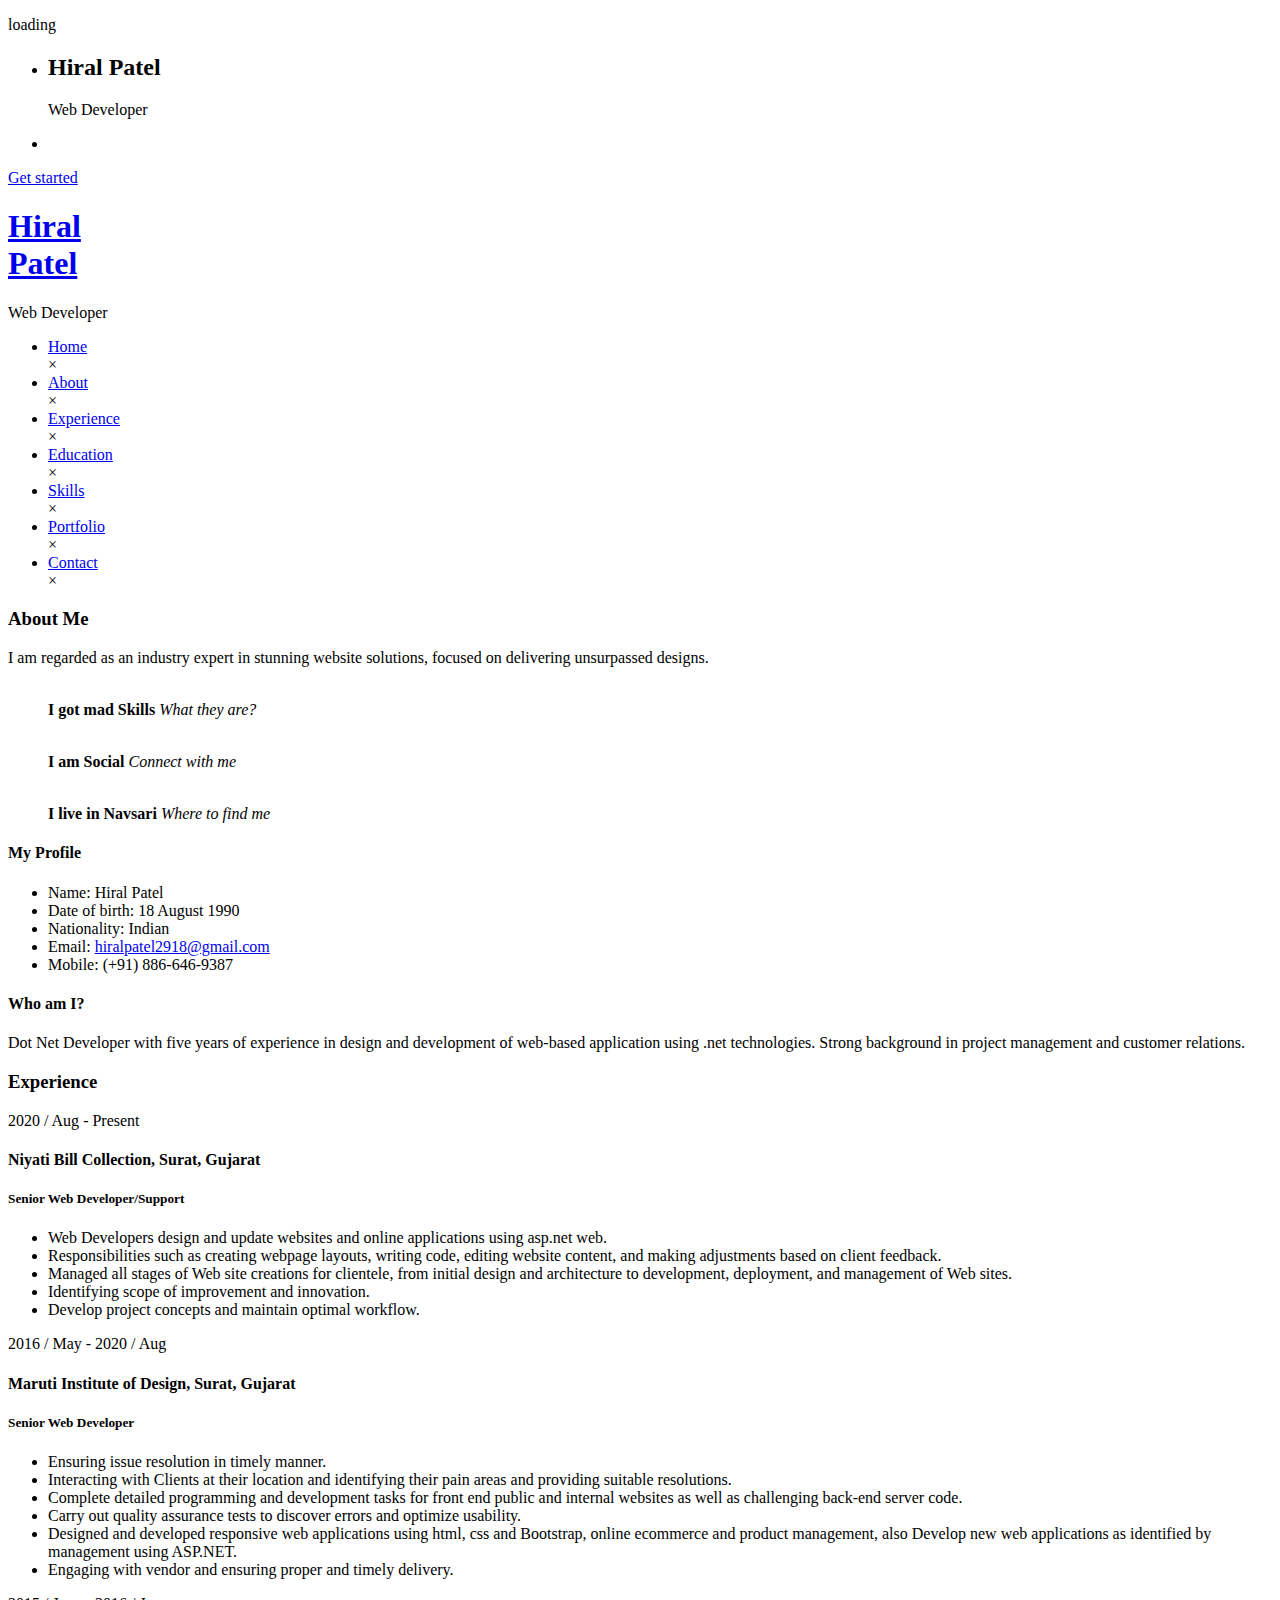
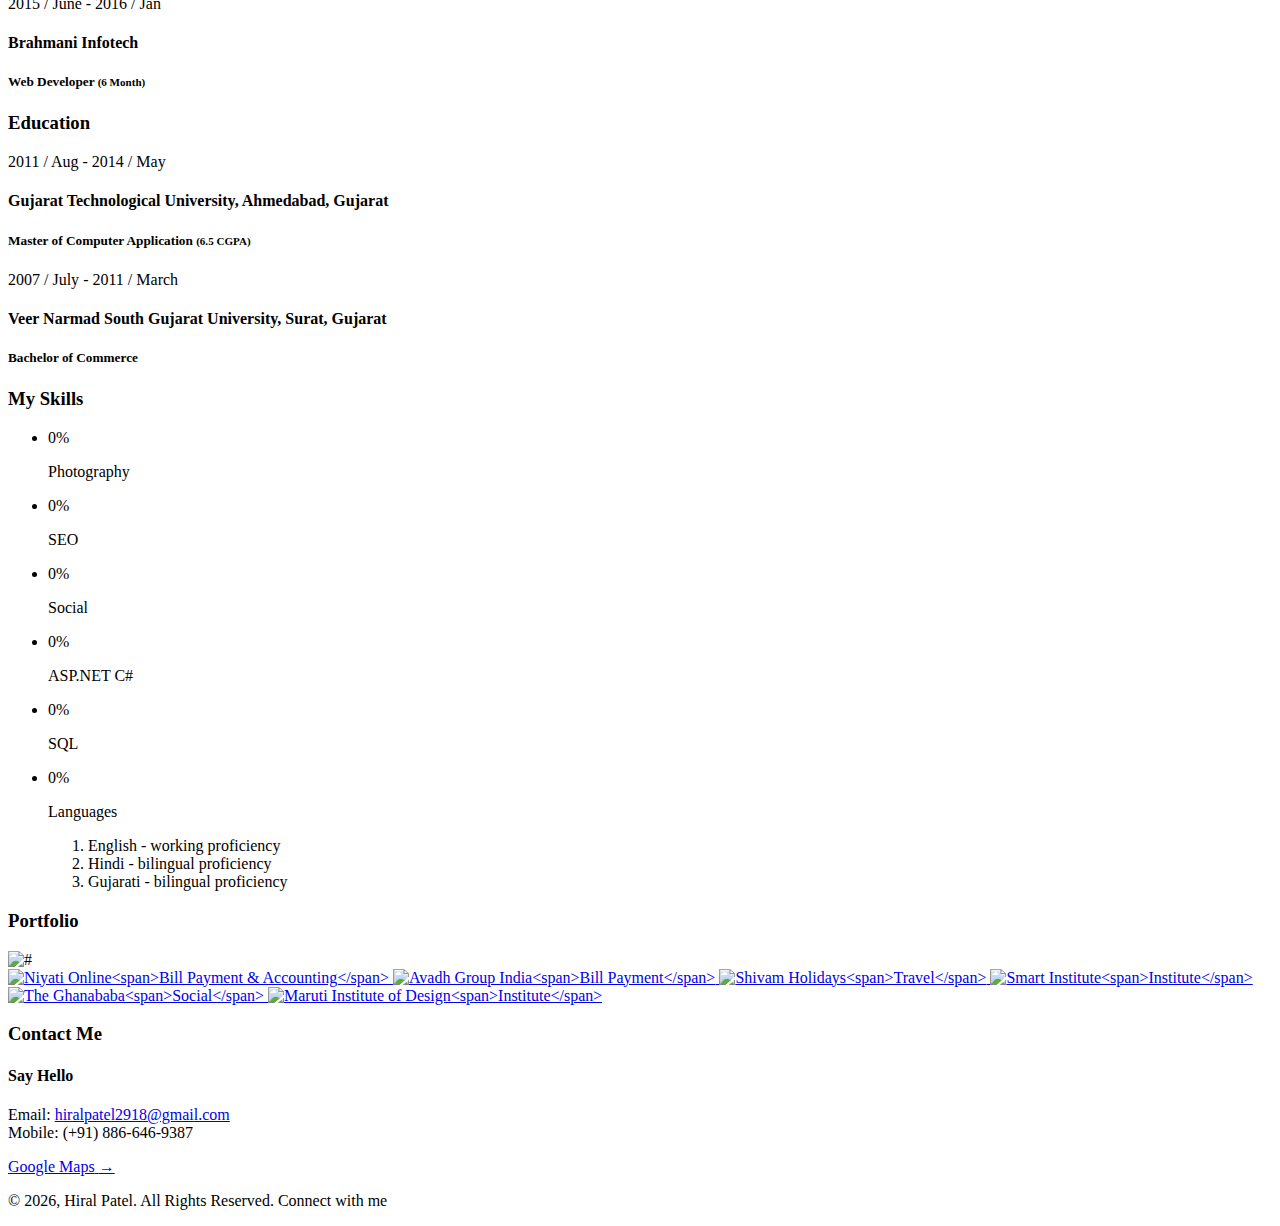
==== index.html @ 9d030b07 "Add files via upload" ====
<!DOCTYPE html>
<html class="no-js" lang="en">
    <head>
        <meta charset="utf-8" />
        <title>
            Hiral Patel - Senior Web Developer
        </title>
        <meta name="viewport" content="width=device-width, initial-scale=1, maximum-scale=1" />
        <meta name="author" content="Hiral Patel" />
        <meta name="Description" content="Dot Net Developer with five years of experience in design and development of web-based application using .net technologies." />
        <link href="css/reset.css" rel="stylesheet" type="text/css" media="screen" />
        <link href="css/contact.css" rel="stylesheet" type="text/css" media="screen" />
        <link href="css/progress.css" rel="stylesheet" type="text/css" media="screen">
        <link href="css/styles.css" rel="stylesheet" type="text/css" media="screen" />
        <link href="css/print.css" rel="stylesheet" type="text/css" media="print" />
        <link href="css/flexslider.css" rel="stylesheet" type="text/css" media="screen">
        <link href="css/animate.css" rel="stylesheet" type="text/css" media="screen">
        <!--[if gt IE 8]><!--><link href="css/retina-responsive.css" rel="stylesheet" type="text/css" media="screen" /><!--<![endif]-->
        <!--[if !IE]> <link href="css/retina-responsive.css" rel="stylesheet" type="text/css" media="screen" /> <![endif]-->
        <link href="http://fonts.googleapis.com/css?family=Open+Sans:400,300,400italic,700,600" rel="stylesheet" type="text/css" />
        <link href="http://fonts.googleapis.com/css?family=Dosis:300,400,500,600,700,800" rel="stylesheet" type="text/css" />
        <link href="http://fonts.googleapis.com/css?family=Lora:400,400italic" rel="stylesheet" type="text/css" />
        <script src="js/modernizr.custom.js" type="text/javascript"></script>
    </head>
    <body>
        <!-- Preloader -->
        <div id="preloader">
            <div id="status">
                <div class="parent">
                    <div class="child">
                        <p class="small">loading</p>
                    </div>
                </div>
            </div>
        </div>
        <!-- end preloader -->
        <section class="intro section" id="section1">
            <div class="overlay">
                <div id="headline_cycler">
                    <div class="headline_cycler_centralizer">
                        <ul class="flexslider">
                            <li class="slide first">
                                <h2 class="atxt_hl">
                                    Hiral Patel
                                </h2>
                                <p class="atxt_sl">
                                    Web Developer
                                </p>
                            </li>
                            <li class="slide">
                            </li>
                        </ul>
                    </div>
                </div>
            </div>
            <a href="#section2" data-title="" id="arrow-down" class="aligncenter">
                Get started
            </a> 
        </section>
        
        <!-- start header -->
        <header class="clearfix">
            <h1 id="logo">
                <a href="index.html">
                    Hiral
                    <br />
                    Patel
                </a>
            </h1>
            <div class="tagline">
                <span>
                    Web Developer
                </span>
            </div>
            <div id="nav-button">
                <span class="nav-bar"></span>
                <span class="nav-bar"></span>
                <span class="nav-bar"></span>
            </div>
        
            <nav>
                <ul id="nav">
                    <li class="active">
                        <a href="#section1">
                            Home
                        </a>
                        <div class="menu-line">&times;</div>
                    </li>
                    <li>
                        <a href="#section2">About</a>
                        <div class="menu-line">&times;</div>
                    </li>
                    <li>
                        <a href="#section3">Experience</a>
                        <div class="menu-line">&times;</div>
                    </li>
                    <!--<li>
                        <a href="#section4">References</a>
                        <div class="menu-line">&times;</div>
                    </li>-->
                    <li>
                        <a href="#section5">Education</a>
                        <div class="menu-line">&times;</div>
                    </li>
                    <li>
                        <a href="#section6">Skills</a>
                        <div class="menu-line">&times;</div>
                    </li>
                    <li>
                        <a href="#section7">Portfolio</a>
                        <div class="menu-line">&times;</div>
                    </li>
                    <li>
                        <a href="#section8">Contact</a>
                        <div class="menu-line">&times;</div>
                    </li>
                    <!--<li class="external">
                        <a href="blog.html">Blog</a>
                        <div class="menu-line">&times;</div>
                    </li>-->
                </ul>
            </nav>
        </header>
        <!-- end header -->
        <section class="section" id="section2">
            <div id="ancor2"></div>
            <div class="container clearfix">
                <div class="col1-1 centered">
                    <h3>About Me</h3>
                    <!--<div class="divider">&times;</div>-->
                </div>
                <div class="col1-1">
                    <p class="sub-heading">
                        I am regarded as an industry expert in stunning website solutions, focused on delivering unsurpassed designs.
                    </p>
                </div>
            </div>
            <div class="full_width_gallery desktop_items_3 tablet_items_3 mobile_items_1 clearfix">
                <figure class="gallery_item">
                    <a href="#section6" title="" class="whole-tile">
                    </a>
                    <img alt="" src="images/about01.jpg" />
                    <figcaption class="gallery_item_text show no-hover">
                        <div class="v_centralizer">
                            <strong>I got mad Skills</strong> 
                            <i>What they are?</i>
                        </div>
                    </figcaption>
                </figure>
                <figure class="gallery_item">
                    <img alt="" src="images/about02.jpg" />
                    <figcaption class="gallery_item_text show">
                        <div class="v_centralizer up">
                            <strong>I am Social</strong>
                            <i>Connect with me</i>
                        </div>
                        <div class="social_links">
                            <a href="https://twitter.com/ihiral18" target="_blank" class="social_icon twitter"></a> 
                            <a href="#" target="_blank" class="social_icon git"></a>
                            <a href="https://www.instagram.com/imhiral18/" target="_blank" class="social_icon instagram"></a>
                        </div>
                    </figcaption>
                </figure>
                <figure class="gallery_item">
                    <a href="#section8" title="" class="whole-tile"></a>
                    <img alt="" src="images/about03.jpg" />
                    <figcaption class="gallery_item_text show no-hover">
                        <div class="v_centralizer">
                            <strong>I live in Navsari</strong>
                            <i>Where to find me</i>
                        </div>
                    </figcaption>
                </figure>
            </div>
            <div class="container clearfix">
                <div class="big-break"></div>
                <div class="col1-3">
                    <h4>My Profile</h4>
                    <ul class="unordered-list">
                        <li>
                            Name: Hiral Patel
                        </li>
                        <li>
                            Date of birth: 18 August 1990
                        </li>
                        <li>
                            Nationality: Indian
                        </li>
                        <!--<li>
                            Address: Onjal Char Falia,<br />
                            Navsari - 396412, Gujarat, India
                        </li>-->
                        <li>
                            Email: 
                            <a href="mailto:hiralpatel2918@gmail.com" title="Hiral Patel" target="_blank">
                                hiralpatel2918@gmail.com
                            </a> 
                        </li>
                        <li> 
                            Mobile: (+91) 886-646-9387
                        </li>
                    </ul>
                </div>
                <div class="col2-3">
                    <h4>Who am I?</h4>
                    <!--<p>
                            Hi, I am a Web Developer.
                        </p>-->
                    <p>
                        Dot Net Developer with five years of experience in design and development of web-based application using .net technologies. Strong background in project management and customer relations.
                    </p>
                </div>
            </div>
        </section>
        <section class="section no-border" id="section3">
            <div id="ancor3"></div>
            <div class="container clearfix">
                <div class="col1-1 centered">
                    <h3>Experience</h3>
                    <!--<div class="divider">&times;</div>-->
                </div>
                <!--<div class="col1-1">
                    <p class="sub-heading">
                        Seasoned and creative marketing and event manager, experienced contributing as part of a marketing and sales team.
                    </p>
                </div>-->
                <div class="col1-1">
                    <div class="accordion">
                        <div class="tab clearfix closed">
                            <div class="tab-arrow"></div>
                            <div class="time-range">
                                2020 
                                <span>/ Aug</span>
                                - Present
                            </div>
                            <div class="employer">
                                <h4>Niyati Bill Collection, Surat, Gujarat</h4>
                                <h5>Senior Web Developer/Support</h5>
                                <div class="hidden-content">
                                    <ul class="unordered-list">
                                        <li>
                                            Web Developers design and update websites and online applications using asp.net web.
                                        </li>
                                        <li>
                                            Responsibilities such as creating webpage layouts, writing code, editing website content, and making adjustments based on client feedback.
                                        </li>
                                        <li>
                                            Managed all stages of Web site creations for clientele, from initial design and architecture to development, deployment, and management of Web sites.
                                        </li>
                                        <li>
                                            Identifying scope of improvement and innovation.
                                        </li>
                                        <li>
                                            Develop project concepts and maintain optimal workflow.
                                        </li>
                                    </ul>
                                </div>
                            </div>
                        </div>
                        <div class="tab clearfix closed">
                            <div class="tab-arrow"></div>
                            <div class="time-range">
                                2016
                                <span>/ May</span>
                                - 2020
                                <span>/ Aug</span>
                            </div>
                            <div class="employer">
                                <h4>
                                    Maruti Institute of Design, Surat, Gujarat
                                </h4>
                                <h5>Senior Web Developer</h5>
                                <div class="hidden-content">
                                    <ul class="unordered-list">
                                        <li>
                                            Ensuring issue resolution in timely manner.
                                        </li>
                                        <li>
                                            Interacting with Clients at their location and identifying their pain areas and providing suitable resolutions.
                                        </li>
                                        <li>
                                            Complete detailed programming and development tasks for front end public and internal websites as well as challenging back-end server code.
                                        </li>
                                        <li>
                                            Carry out quality assurance tests to discover errors and optimize usability.
                                        </li>
                                        <li>
                                            Designed and developed responsive web applications using html, css and Bootstrap, online ecommerce and product management, also Develop new web applications as identified by management using ASP.NET.
                                        </li>
                                        <li>
                                            Engaging with vendor and ensuring proper and timely delivery.
                                        </li>
                                    </ul>
                                </div>
                            </div>
                        </div>
                        <div class="tab clearfix closed">
                            <div class="tab-arrow"></div>
                            <div class="time-range">
                                2015 
                                <span>/ June</span> 
                                - 2016 
                                <span>/ Jan</span>
                            </div>
                            <div class="employer">
                                <h4>
                                    Brahmani Infotech
                                </h4>
                                <h5>
                                    Web Developer 
                                    <small>(6 Month)</small>
                                </h5>
                            </div>
                        </div>
                    </div>
                </div>
            </div>
        </section>
        
        <section class="section" id="section5">
            <div id="ancor5"></div>
            <div class="container clearfix">
                <div class="col1-1 centered">
                    <h3>Education</h3>
                    <!--<div class="divider">&times;</div>-->
                </div>
                <!--<div class="col1-1">
                    <p class="sub-heading">My educational background from high school till university.</p>
                </div>-->
                <div class="col1-1">
                    <div class="accordion">
                        <div class="tab clearfix closed">
                            <div class="tab-arrow"></div>
                            <div class="time-range">
                                2011 
                                <span>/ Aug</span> 
                                - 2014 
                                <span>/ May</span>
                            </div>
                            <div class="employer">
                                <h4>
                                    Gujarat Technological University, Ahmedabad, Gujarat
                                </h4>
                                <div class="hidden-content">
                                    <div class="tiny-break"></div>
                                    <h5>
                                        Master of Computer Application
                                        <small>(6.5 CGPA)</small>
                                    </h5>
                                </div>
                            </div>
                        </div>
                        <div class="tab clearfix closed">
                            <div class="tab-arrow"></div>
                            <div class="time-range">
                                2007 
                                <span>/ July</span> 
                                - 2011 
                                <span>/ March</span>
                            </div>
                            <div class="employer">
                                <h4>
                                    Veer Narmad South Gujarat University, Surat, Gujarat
                                </h4>
                                <div class="hidden-content">
                                    <div class="tiny-break"></div>
                                    <h5>
                                        Bachelor of Commerce
                                    </h5>
                                </div>
                            </div>
                        </div>
                    </div>
                </div>
                <div class="ancor-skills"></div>
            </div>
        </section>
        <div class="demo" id="container"> </div>
        <section class="section" id="section6">
            <div id="ancor6"></div>
            <div class="container clearfix">
                <div class="col1-1 centered">
                    <h3>My Skills</h3>
                    <!--<div class="divider">&times;</div>-->
                </div>
                <div class="col1-1">
                    <!--<p class="sub-heading">
                        I am absolutely passionate about simple yet sophisticated user experience that I, and my clients, are very proud of.
                    </p>-->
                    <ul class="service_box">
                        <li class="service_item">
                            <div class="pie_progress" role="progressbar" data-goal="55">
                                <div class="pie_progress__number">0%</div>
                            </div>
                            <div class="icon_box camera"></div>
                            <p class="service_name">
                                Photography
                            </p>
                        </li>
                        <li class="service_item">
                            <div class="pie_progress" role="progressbar" data-goal="32">
                                <div class="pie_progress__number">0%</div>
                            </div>
                            <div class="icon_box search"></div>
                            <p class="service_name">
                                SEO
                            </p>
                        </li>
                        <li class="service_item">
                            <div class="pie_progress" role="progressbar" data-goal="67">
                                <div class="pie_progress__number">0%</div>
                            </div>
                            <div class="icon_box network"></div>
                            <p class="service_name">
                                Social
                            </p>
                        </li>
                        <li class="service_item">
                            <div class="pie_progress" role="progressbar" data-goal="80">
                                <div class="pie_progress__number">0%</div>
                            </div>
                            <div class="icon_box illustration"></div>
                            <p class="service_name">
                                ASP.NET C#
                            </p>
                        </li>
                        <li class="service_item">
                            <div class="pie_progress" role="progressbar" data-goal="76">
                                <div class="pie_progress__number">0%</div>
                            </div>
                            <div class="icon_box vector"></div>
                            <p class="service_name">
                                SQL
                            </p>
                        </li>
                        <li class="service_item">
                            <div class="pie_progress" role="progressbar" data-goal="88">
                                <div class="pie_progress__number">0%</div>
                            </div>
                            <div class="icon_box quote"></div>
                            <p class="service_name">
                                Languages
                            </p>
                            <ol class="service_details">
                                <li>
                                    English - working proficiency
                                </li>
                                <li>
                                    Hindi - bilingual proficiency
                                </li>
                                <li>
                                    Gujarati - bilingual proficiency
                                </li>
                            </ol>
                        </li>
                    </ul>
                </div>
            </div>
        </section>
        <section class="section" id="section7">
            <div id="ancor7"></div>
            <div class="container clearfix">
                <div class="col1-1 centered">
                    <h3>Portfolio</h3>
                    <!--<div class="divider">&times;</div>-->
                    <div id="ajax-anchor"></div>
                </div>
            </div>
            <div class="ajax-content" id="ajax-content"></div>
                <div id="loading">
                    <img src="images/ajax-loader2.gif" alt="#" />
                </div>
                <div class="full_width_gallery desktop_items_4 tablet_items_2 mobile_items_1 clearfix">
                    <a class="gallery_item simple-ajax-popup" href="ajax/project1.html" data-title="Project Title Here">
                        <img alt="Niyati Online<span>Bill Payment & Accounting</span>" src="images/Blog/image40.jpg" />
                    </a>
                    <a class="gallery_item simple-ajax-popup" href="#" data-title="Project Title Here">
                        <img alt="Avadh Group India<span>Bill Payment</span>" src="images/Blog/image40.jpg" />
                    </a>
                    <a class="gallery_item simple-ajax-popup" href="#" data-title="Project Title Here">
                        <img alt="Shivam Holidays<span>Travel</span>" src="images/Blog/image40.jpg" />
                    </a>
                    <a class="gallery_item simple-ajax-popup" href="#" data-title="Project Title Here">
                        <img alt="Smart Institute<span>Institute</span>" src="images/Blog/image40.jpg" />
                    </a>
                    <a class="gallery_item simple-ajax-popup" href="#" data-title="Project Title Here">
                        <img alt="The Ghanababa<span>Social</span>" src="images/Blog/image40.jpg" />
                    </a>
                    <a class="gallery_item simple-ajax-popup" href="#" data-title="Project Title Here">
                        <img alt="Maruti Institute of Design<span>Institute</span>" src="images/Blog/image40.jpg" />
                    </a>
                </div>
                <!--<div class="centralizer">
                    <a href="#section8" class="button" id="inquire">
                        Request a Quote
                    </a>
                </div>-->
            </section>
        <section class="section" id="section8">
            <div id="ancor8"></div>
            <div class="container clearfix">
                <div class="col1-1 centered">
                    <h3>Contact Me</h3>
                    <!--<div class="divider">&times;</div>-->
                </div>
                <!--<div class="col1-1">
                    <p class="sub-heading extra_spacing">
                        Get in touch via contact form or email us directly. We will get back to you as soon as possible.
                    </p>
                </div>
                <div class="col2-3 col1-3m">
                    <div id="contact">
                        <div name="contactform" id="contactform" autocomplete="off">
                            <fieldset>
                                <label for="name" accesskey="U"><span class="required">Your Name</span></label>
                                <input name="name" type="text" id="name" size="30" title="Your Name" />
                                <label for="email" accesskey="E"><span class="required">Email</span></label>
                                <input name="email" type="text" id="email" size="30" title="Email" />
                                <label for="comments" accesskey="C"><span class="required">Tell us what you think!</span></label>
                                <textarea name="comments" cols="40" rows="3" id="comments" title="Tell us what you think!"></textarea>
                                <input type="submit" class="submit" id="submit" value="Submit" />
                                <span id="message"></span>
                            </fieldset>
                        </div>
                    </div>
                </div>-->
                
                <div class="col1-1">
                    <div class="info_panel">
                        <h4>Say Hello</h4>
                        <p>
                            Email: 
                            <a class="email_link" title="Email" href="mailto:hiralpatel2918@gmail.com" target="_blank">
                                hiralpatel2918@gmail.com
                            </a>
                            <br>
                            Mobile: (+91) 886-646-9387
                        </p>
                        <a data-title="Google Maps" href="https://goo.gl/maps/GR91khvrhBEc9etq5" target="_blank">
                            <div class="map"><span>Google Maps</span> <span class="arrow">→</span></div>
                        </a> 
                    </div>
                </div>
            </div>
        </section>
        <footer>
            <div class="container clearfix">
                <p>
                    <span class="alignleft small">
                        © <span id="copyright">
                            <script>document.getElementById('copyright').appendChild(document.createTextNode(new Date().getFullYear()))</script>,
                        </span>
                        Hiral Patel. All Rights Reserved.
                    </span>
                    <span class="alignright small">
                        Connect with me&nbsp;&nbsp;&nbsp; 
                        <a href="#" target="_blank" class="social_icon facebook"></a> 
                        <a href="#" target="_blank" class="social_icon dribbble"></a> 
                        <a href="#" target="_blank" class="social_icon xing"></a> 
                        <a href="#" target="_blank" class="social_icon googleplus"></a> 
                    </span>
                </p>
            </div>
        </footer>

        <script src="js/jquery-1.11.2.min.js" type="text/javascript"></script>
        <script src="js/jquery-easing-1.3.js" type="text/javascript"></script>
        <script src="js/retina.min.js" type="text/javascript"></script>
        <script src="js/jquery.touchSwipe.min.js" type="text/javascript"></script>
        <script src="js/jquery.nav.js" type="text/javascript"></script>
        <script src="js/input.fields.js" type="text/javascript"></script>
        <script src="js/jquery.form.js" type="text/javascript"></script>
        <script src="js/preloader.js" type="text/javascript"></script>
        <script src="js/responsive-nav.js" type="text/javascript"></script>
        <script src="js/SmoothScroll.js" type="text/javascript"></script>
        <script src="js/jquery.flexslider-min.js" type="text/javascript"></script>
        <script src="js/jquery.sticky.js" type="text/javascript"></script>
        <script src="js/jquery-asPieProgress.min.js" type="text/javascript"></script>
        <script src="js/jquery.lettering.js" type="text/javascript"></script>
        <script src="js/jquery.textillate.js" type="text/javascript"></script>
        <script src="js/general-lettering.js" type="text/javascript"></script>
        <script src="js/jquery.sliphover.min.js"></script>
        <script src="js/custom.js"></script>
    </body>
</html>
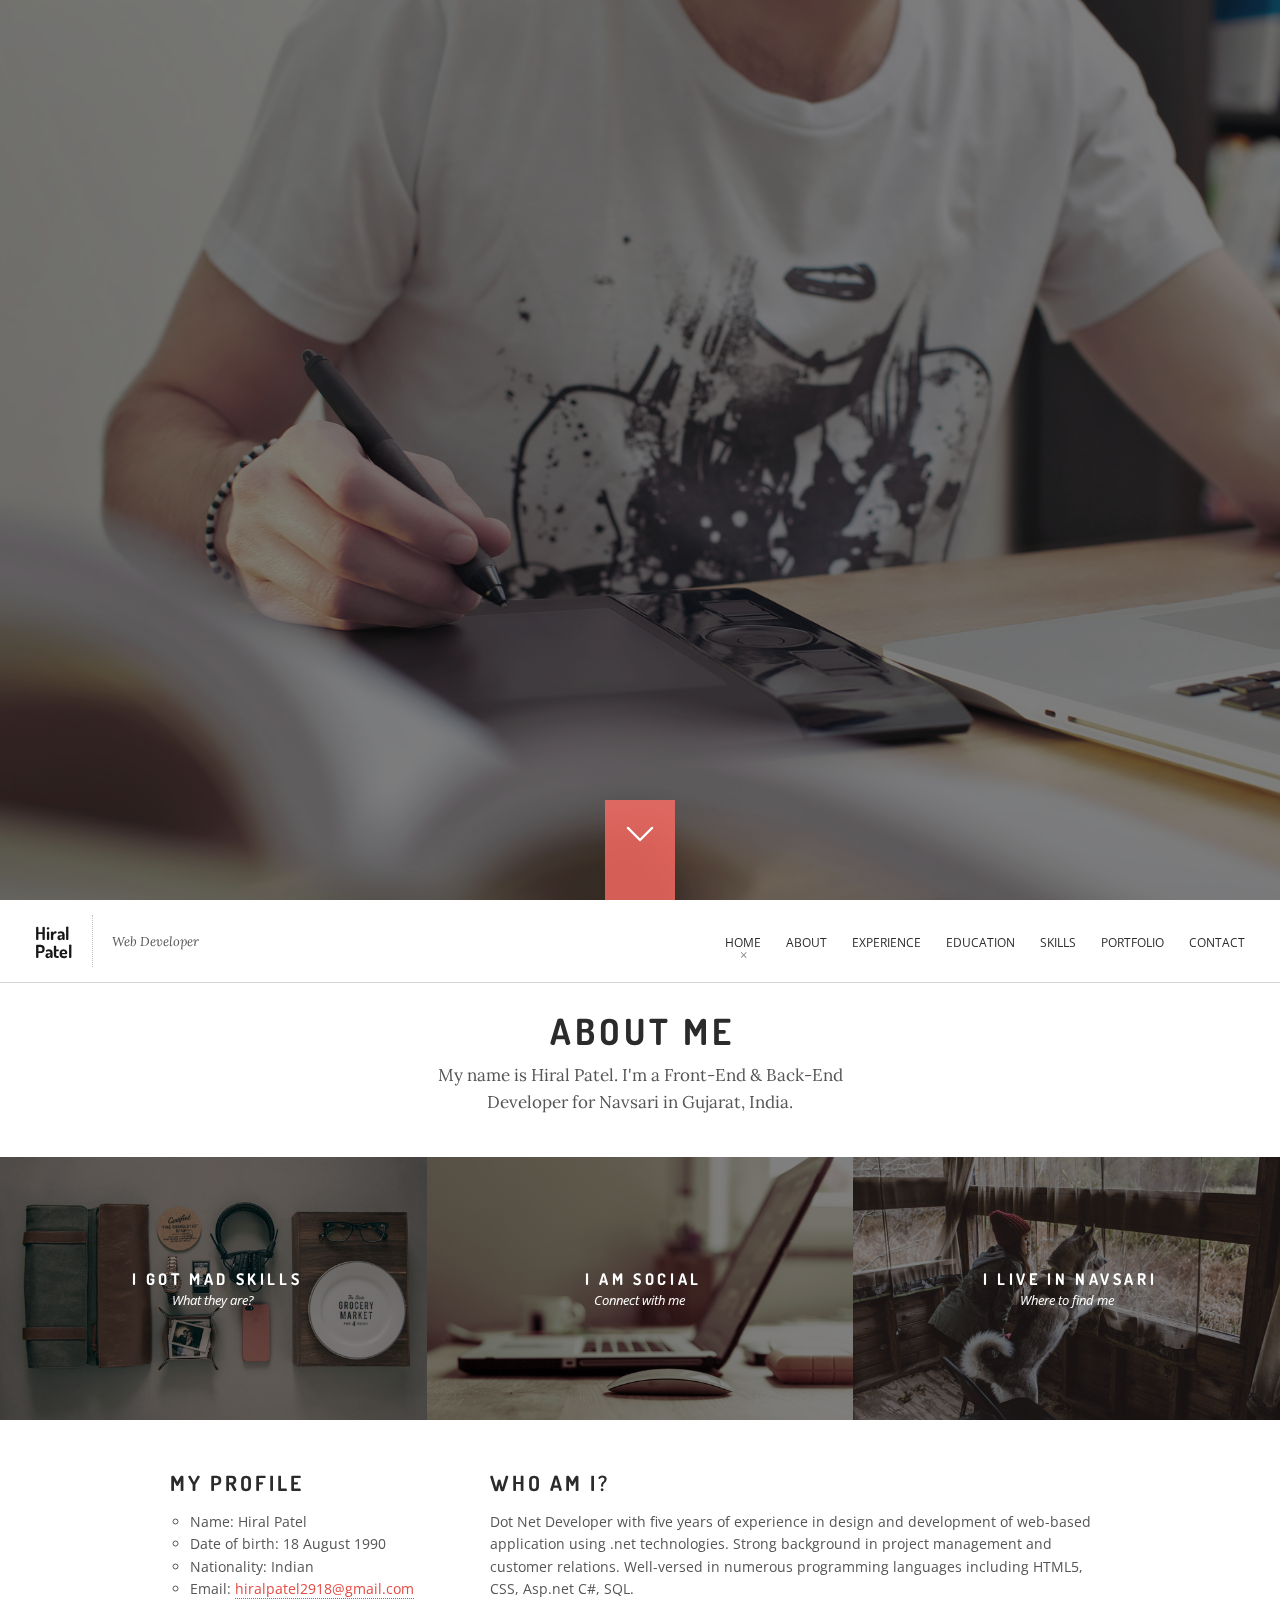
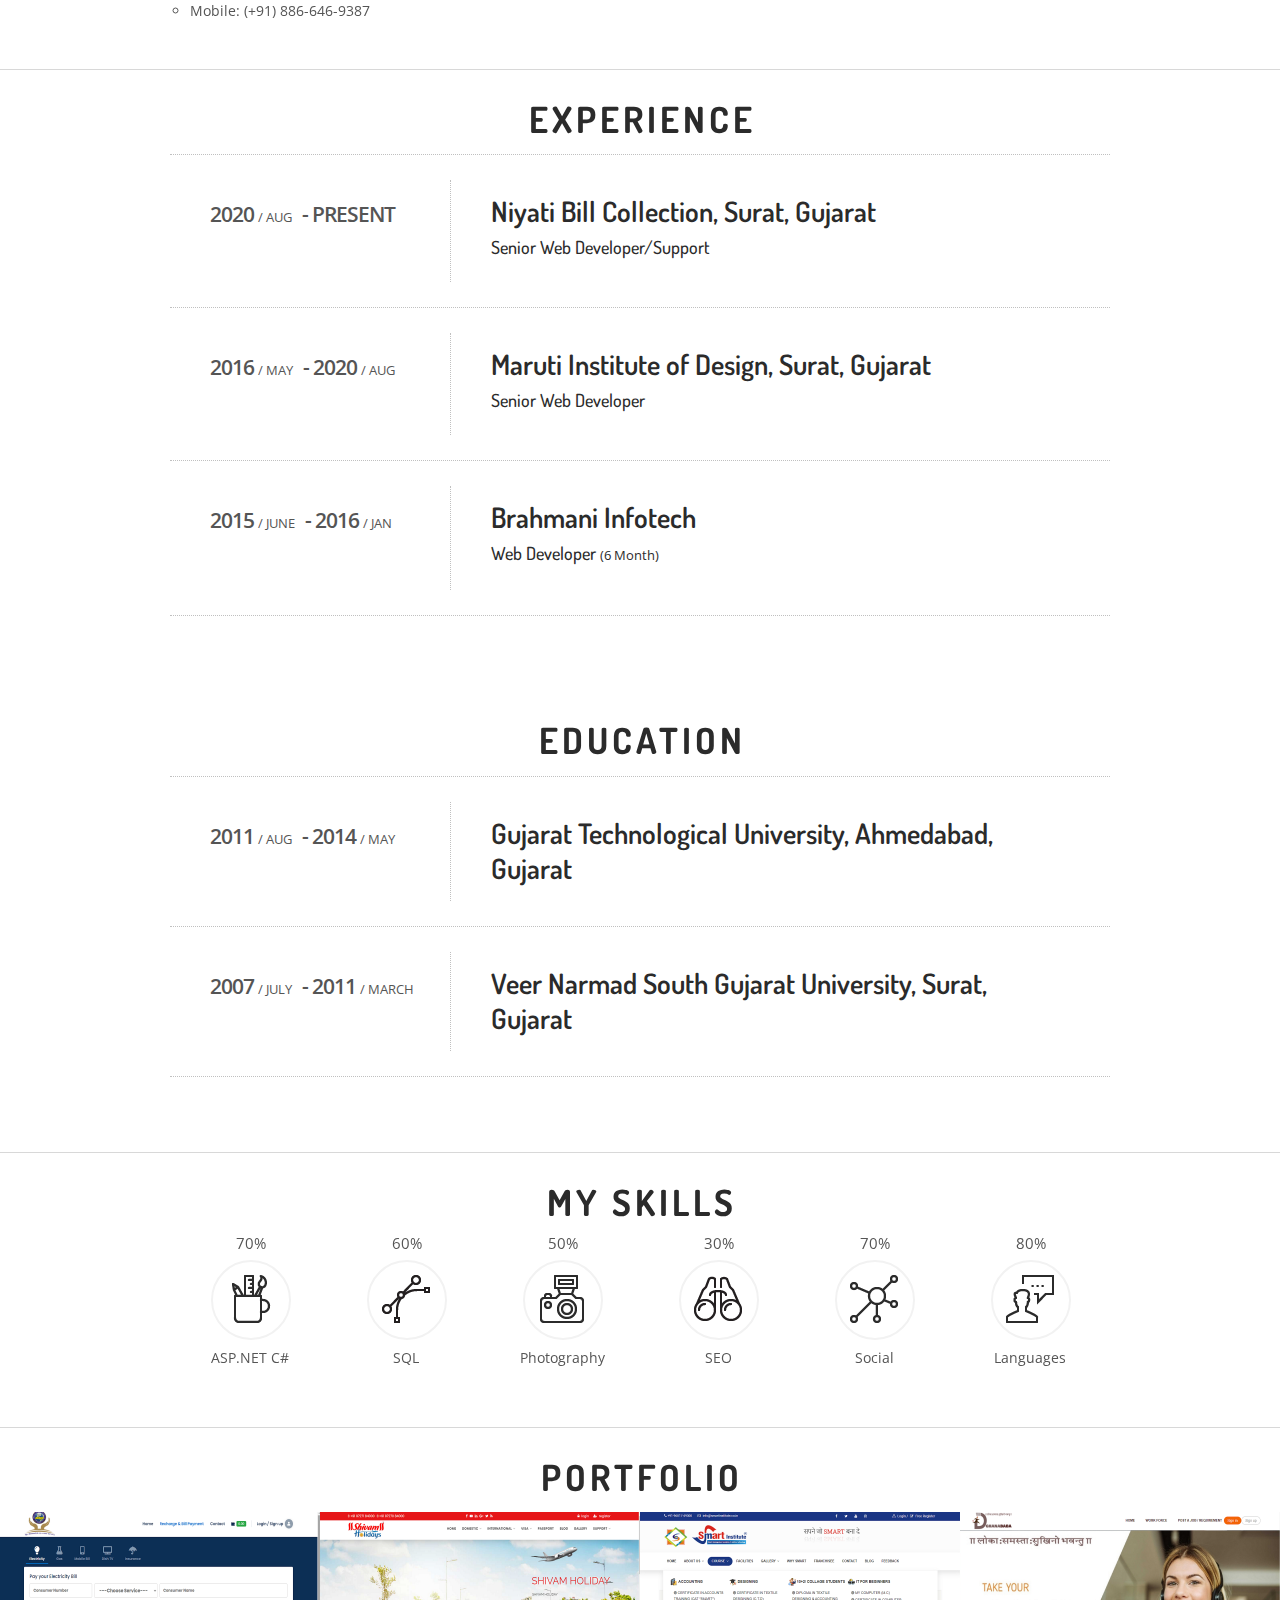
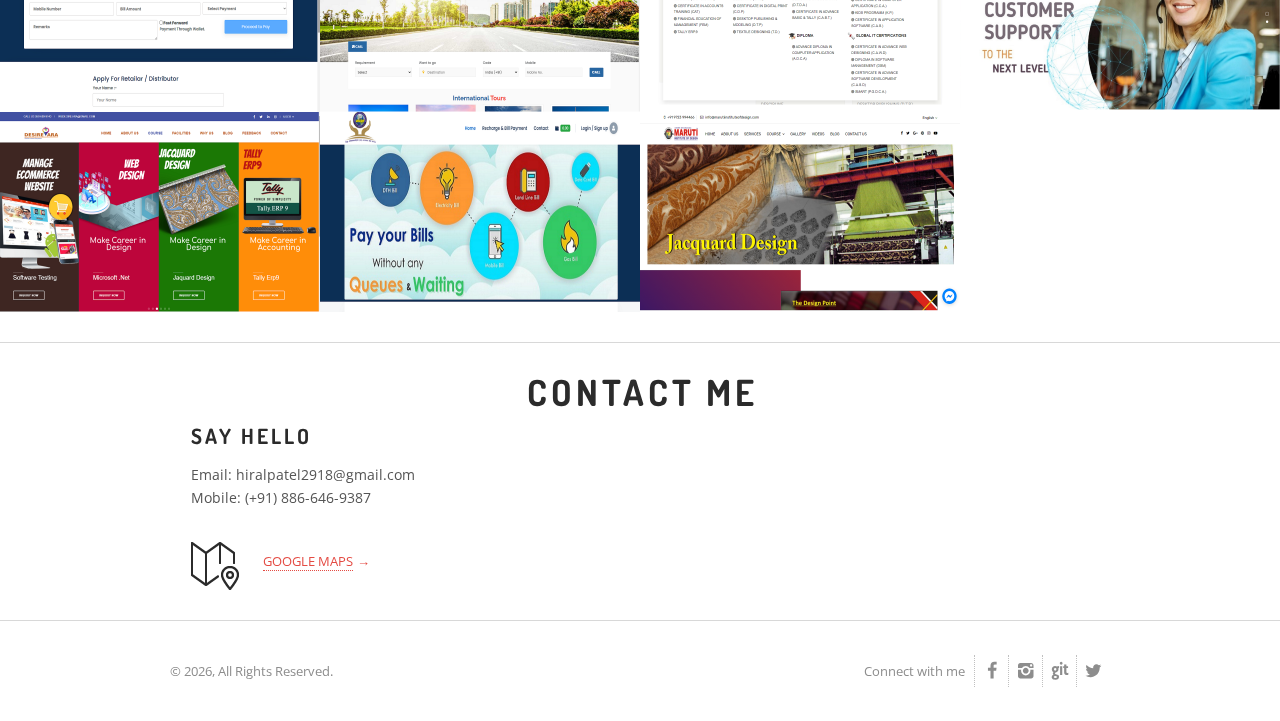
==== commit ba809294: "Add files via upload" ====
--- a/index.html
+++ b/index.html
@@ -131,7 +131,7 @@
                 </div>
                 <div class="col1-1">
                     <p class="sub-heading">
-                        I am regarded as an industry expert in stunning website solutions, focused on delivering unsurpassed designs.
+                        My name is Hiral Patel. I'm a Front-End & Back-End Developer for Navsari in Gujarat, India.
                     </p>
                 </div>
             </div>
@@ -156,7 +156,7 @@
                         </div>
                         <div class="social_links">
                             <a href="https://twitter.com/ihiral18" target="_blank" class="social_icon twitter"></a> 
-                            <a href="#" target="_blank" class="social_icon git"></a>
+                            <a href="https://imhiralpatel.github.io/Portfolio/" target="_blank" class="social_icon git"></a>
                             <a href="https://www.instagram.com/imhiral18/" target="_blank" class="social_icon instagram"></a>
                         </div>
                     </figcaption>
@@ -207,7 +207,9 @@
                             Hi, I am a Web Developer.
                         </p>-->
                     <p>
-                        Dot Net Developer with five years of experience in design and development of web-based application using .net technologies. Strong background in project management and customer relations.
+                        Dot Net Developer with five years of experience in design and development of web-based application using .net technologies. 
+                        Strong background in project management and customer relations. 
+                        Well-versed in numerous programming languages including HTML5, CSS, Asp.net C#, SQL.
                     </p>
                 </div>
             </div>
@@ -389,8 +391,26 @@
                     </p>-->
                     <ul class="service_box">
                         <li class="service_item">
+                            <div class="pie_progress" role="progressbar" data-goal="80">
+                                <div class="pie_progress__number">70%</div>
+                            </div>
+                            <div class="icon_box illustration"></div>
+                            <p class="service_name">
+                                ASP.NET C#
+                            </p>
+                        </li>
+                        <li class="service_item">
+                            <div class="pie_progress" role="progressbar" data-goal="76">
+                                <div class="pie_progress__number">60%</div>
+                            </div>
+                            <div class="icon_box vector"></div>
+                            <p class="service_name">
+                                SQL
+                            </p>
+                        </li>
+                        <li class="service_item">
                             <div class="pie_progress" role="progressbar" data-goal="55">
-                                <div class="pie_progress__number">0%</div>
+                                <div class="pie_progress__number">50%</div>
                             </div>
                             <div class="icon_box camera"></div>
                             <p class="service_name">
@@ -399,7 +419,7 @@
                         </li>
                         <li class="service_item">
                             <div class="pie_progress" role="progressbar" data-goal="32">
-                                <div class="pie_progress__number">0%</div>
+                                <div class="pie_progress__number">30%</div>
                             </div>
                             <div class="icon_box search"></div>
                             <p class="service_name">
@@ -408,7 +428,7 @@
                         </li>
                         <li class="service_item">
                             <div class="pie_progress" role="progressbar" data-goal="67">
-                                <div class="pie_progress__number">0%</div>
+                                <div class="pie_progress__number">70%</div>
                             </div>
                             <div class="icon_box network"></div>
                             <p class="service_name">
@@ -416,26 +436,8 @@
                             </p>
                         </li>
                         <li class="service_item">
-                            <div class="pie_progress" role="progressbar" data-goal="80">
-                                <div class="pie_progress__number">0%</div>
-                            </div>
-                            <div class="icon_box illustration"></div>
-                            <p class="service_name">
-                                ASP.NET C#
-                            </p>
-                        </li>
-                        <li class="service_item">
-                            <div class="pie_progress" role="progressbar" data-goal="76">
-                                <div class="pie_progress__number">0%</div>
-                            </div>
-                            <div class="icon_box vector"></div>
-                            <p class="service_name">
-                                SQL
-                            </p>
-                        </li>
-                        <li class="service_item">
                             <div class="pie_progress" role="progressbar" data-goal="88">
-                                <div class="pie_progress__number">0%</div>
+                                <div class="pie_progress__number">80%</div>
                             </div>
                             <div class="icon_box quote"></div>
                             <p class="service_name">
@@ -471,23 +473,26 @@
                     <img src="images/ajax-loader2.gif" alt="#" />
                 </div>
                 <div class="full_width_gallery desktop_items_4 tablet_items_2 mobile_items_1 clearfix">
-                    <a class="gallery_item simple-ajax-popup" href="ajax/project1.html" data-title="Project Title Here">
-                        <img alt="Niyati Online<span>Bill Payment & Accounting</span>" src="images/Blog/image40.jpg" />
-                    </a>
-                    <a class="gallery_item simple-ajax-popup" href="#" data-title="Project Title Here">
-                        <img alt="Avadh Group India<span>Bill Payment</span>" src="images/Blog/image40.jpg" />
-                    </a>
-                    <a class="gallery_item simple-ajax-popup" href="#" data-title="Project Title Here">
-                        <img alt="Shivam Holidays<span>Travel</span>" src="images/Blog/image40.jpg" />
-                    </a>
-                    <a class="gallery_item simple-ajax-popup" href="#" data-title="Project Title Here">
-                        <img alt="Smart Institute<span>Institute</span>" src="images/Blog/image40.jpg" />
-                    </a>
-                    <a class="gallery_item simple-ajax-popup" href="#" data-title="Project Title Here">
-                        <img alt="The Ghanababa<span>Social</span>" src="images/Blog/image40.jpg" />
-                    </a>
-                    <a class="gallery_item simple-ajax-popup" href="#" data-title="Project Title Here">
-                        <img alt="Maruti Institute of Design<span>Institute</span>" src="images/Blog/image40.jpg" />
+                    <a class="gallery_item simple-ajax-popup" href="ajax/project1.html" data-title="Bill Payment & Accounting">
+                        <img alt="Niyati Online<span>Bill Payment & Accounting</span>" src="images/Project/Niyati2.png" />
+                    </a>
+                    <a class="gallery_item simple-ajax-popup" href="ajax/project2.html" data-title="Travels">
+                        <img alt="Shivam Holidays<span>Travel</span>" src="images/Project/shivam1.png" />
+                    </a>
+                    <a class="gallery_item simple-ajax-popup" href="ajax/project3.html" data-title="Institute">
+                        <img alt="Smart Institute<span>Institute</span>" src="images/Project/smart1.png" />
+                    </a>
+                    <a class="gallery_item simple-ajax-popup" href="ajax/project4.html" data-title="Social">
+                        <img alt="The Ghanababa<span>Social</span>" src="images/Project/ghanababa1.png" />
+                    </a>
+                    <a class="gallery_item simple-ajax-popup" href="ajax/project5.html" data-title="Institute">
+                        <img alt="Desireara<span>Institute</span>" src="images/Project/Desireara1.png" />
+                    </a>
+                    <a class="gallery_item simple-ajax-popup" href="ajax/project6.html" data-title="Bill Payment">
+                        <img alt="Avadh Group India<span>Bill Payment</span>" src="images/Project/Niyati1.png" />
+                    </a>
+                    <a class="gallery_item simple-ajax-popup" href="ajax/project7.html" data-title="Institute">
+                        <img alt="Maruti Institute of Design<span>Institute</span>" src="images/Project/Maruti1.png" />
                     </a>
                 </div>
                 <!--<div class="centralizer">
@@ -550,14 +555,14 @@
                         © <span id="copyright">
                             <script>document.getElementById('copyright').appendChild(document.createTextNode(new Date().getFullYear()))</script>,
                         </span>
-                        Hiral Patel. All Rights Reserved.
+                        All Rights Reserved.
                     </span>
                     <span class="alignright small">
-                        Connect with me&nbsp;&nbsp;&nbsp; 
-                        <a href="#" target="_blank" class="social_icon facebook"></a> 
-                        <a href="#" target="_blank" class="social_icon dribbble"></a> 
-                        <a href="#" target="_blank" class="social_icon xing"></a> 
-                        <a href="#" target="_blank" class="social_icon googleplus"></a> 
+                        Connect with me&nbsp;&nbsp;&nbsp;
+                        <a href="https://twitter.com/ihiral18" target="_blank" class="social_icon twitter"></a>
+                        <a href="https://imhiralpatel.github.io/Portfolio/" target="_blank" class="social_icon git"></a>
+                        <a href="https://www.instagram.com/imhiral18/" target="_blank" class="social_icon instagram"></a>
+                        <a href="https://www.facebook.com/" target="_blank" class="social_icon facebook"></a>
                     </span>
                 </p>
             </div>
--- a/css/contact.css
+++ b/css/contact.css
@@ -0,0 +1,46 @@
+#contact { display: block; width: auto; margin: 0; padding: 0px; border: none;  overflow:visible }
+
+/* Form style */
+
+#contact label { display: none; float: none; height:0px; }
+
+button::-moz-focus-inner,
+input[type="reset"]::-moz-focus-inner,
+input[type="button"]::-moz-focus-inner,
+input[type="submit"]::-moz-focus-inner,
+input[type="file"] > input[type="button"]::-moz-focus-inner {border:0;padding:0;margin:0;}
+
+input, textarea, select {  border:0; float:none; display:block; -webkit-appearance: none; margin-bottom:31px; color:#555;}
+article input, article textarea, article select { width:620px; }
+#contact textarea { resize: none;}
+input:focus, textarea:focus, select:focus {  }
+input.submit { border:2px solid #e44b43; color:#e44b43; font-style: italic; font-size:15px; font-weight:normal; padding:13px 25px 16px 25px; line-height:1.4; letter-spacing:0px; background:transparent; display:inline-block; width:100%; font-family:'Open Sans', Arial, Helvetica, sans-serif; cursor:pointer; margin-bottom:13px; vertical-align:middle; float:left}
+
+.hide {float:right; }
+
+#contact fieldset { padding-left:0px;}
+
+#contact span.required { padding-left:28px; background:url(../images/bg-bullet.html) no-repeat 12px 5px; margin-left:-28px; }
+
+#message { margin: 0; padding: 0px; z-index:200; height:auto; width:230px; margin:15px 0 0 0; display:inline-block !important; font-size:14px; font-family:"Open Sans", Arial, Helvetica, sans-serif; font-style:italic }
+#success_page { /*width:230px; margin-left:70px;*/  }
+#success_page h4 {font-family: 'Open Sans', Arial, Helvetica, sans-serif; margin-top:-4px; font-style:normal; letter-spacing:3px; font-size:16px; }
+
+.error_message { display: block; height:auto; width:auto; color:#8a1f11; }
+
+.loader { display:none; }
+
+#comments {height: 145px; }
+
+input, textarea {
+    -webkit-appearance: none;
+    border-radius: 0;
+}
+textarea, select, input:not([type="radio"]):not([type="checkbox"]):not([type="hidden"]):not([type="button"]):not([type="submit"]):not([type="image"]){
+  background-color: #fff;
+  border: 1px dotted #c0c0c0;  
+  margin-right: 0;
+  width: 100%;
+  font: 15px "Open Sans",Arial,Helvetica,sans-serif;
+  padding: 14px 20px 15px 20px;
+}--- a/css/progress.css
+++ b/css/progress.css
@@ -0,0 +1,29 @@
+.pie_progress {
+  text-align: center;
+  position: relative;
+  -webkit-transform-style: preserve-3d;
+          transform-style: preserve-3d;
+}
+.pie_progress svg {
+  margin: 0 auto;
+}
+.pie_progress__content,
+.pie_progress__number,
+.pie_progress__label,
+.pie_progress__icon {
+  width: 100%;
+  position: absolute;
+  top: 50%;
+  left: 0;
+  -webkit-transform: translateY(-50%);
+      -ms-transform: translateY(-50%);
+       -o-transform: translateY(-50%);
+          transform: translateY(-50%);
+}
+.pie_progress__number {
+  font-size: 42px;
+}
+.pie_progress__label {
+  margin-top: 32px;
+  font-size: 12px;
+}
--- a/css/styles.css
+++ b/css/styles.css
@@ -0,0 +1,498 @@
+@charset "utf-8";
+/* CSS Document */
+
+
+/*------------------------------------------------------------------
+[Table of contents]
+ 0. Fonts
+ 1. Clearfix
+ 2. Preloader
+ 3. Typography
+ 4. Headings
+ 5. Buttons
+ 6. Main Nav
+ 7. Main Content
+ 8. Column Grid
+ 9. Images
+10. Icons
+11. Galleries
+12. Services
+13. Quote Slider
+14. Info Panel
+15. Footer
+16. Lists
+17. Ajax
+18. Blog
+-------------------------------------------------------------------*/
+
+/* =0. Fonts
+--------------------------------------------------------------------------------------------------------*/
+@font-face {
+ font-family: 'fontello';
+ src: url('../fonts/fontello1b1b.eot?3837060');
+ src: url('../fonts/fontello1b1b.eot?3837060#iefix') format('embedded-opentype'), url('../fonts/fontello1b1b.woff?3837060') format('woff'), url('../fonts/fontello1b1b.ttf?3837060') format('truetype'), url('../fonts/fontello1b1b.svg?3837060#fontello') format('svg');
+ font-weight: normal;
+ font-style: normal;
+}
+/* Chrome hack: SVG is rendered more smooth in Windows. 100% magic, uncomment if you need it. */
+/* Note, that will break hinting! In other OS-es font will be not as sharp as it could be */
+/*
+@media screen and (-webkit-min-device-pixel-ratio:0) {
+  @font-face {
+    font-family: 'fontello';
+    src: url('../font/fontello.svg?43886684#fontello') format('svg');
+  }
+}
+*/
+/* End Fonts
+--------------------------------------------------------------------------------------------------------*/
+
+/* =1. Clearfix
+--------------------------------------------------------------------------------------------------------*/
+.clear { clear: both; }
+.clearfix:after { content: "."; display:block; height:0; clear:both; visibility:hidden; }/* ----- clear fix for floats ----- */
+.clearfix { display:inline-block; }
+* html .clearfix { height:1%; }/* hides clearfix from IE-mac */
+.clearfix { display:block; }/* end hide from IE-mac */
+.alignleft { float:left; }
+.alignright { float:right; }
+.aligncenter { float:none; display:inline-block }
+.alignnone { clear:both; font-size:0; line-height:0; margin:0; padding:0; border:0; height:0; width:0; }
+.centered { text-align:center; }
+.hidden { display: none !important; visibility: hidden; }
+.visuallyhidden { border: 0; clip: rect(0 0 0 0); height: 1px; margin: -1px; overflow: hidden; padding: 0; position: absolute; width: 1px; }
+.visuallyhidden.focusable:active, .visuallyhidden.focusable:focus { clip: auto; height: auto; margin: 0; overflow: visible; position: static; width: auto; }
+.invisible { visibility: hidden; }
+/* End Clearfix
+--------------------------------------------------------------------------------------------------------*/
+
+
+/* =2. Preloader
+--------------------------------------------------------------------------------------------------------*/
+#preloader { position:fixed; top:0; left:0; right:0; bottom:0; background:#fff; z-index:99999; }
+#status { z-index:28; position:absolute; color:#2b2b2b; top:50%; height:220px; width:100%; margin-top:-110px; }
+#preloader p.small { font-size:11px; display:block; text-transform:uppercase; font-style:normal; font-weight:700; letter-spacing:1px; /*margin-top:-3px;*/ font-family: "Open Sans", Arial, Helvetica, sans-serif; padding:0 !important }
+/* horizontal centering */
+.parent { width:300px; margin:0px auto; position:relative; height:220px; z-index:11 }
+.child { text-align:center; }
+/* vertical centering */
+.parent { display: table }
+.child { display: table-cell; vertical-align: middle; padding:0 50px; }
+.child span { text-transform:uppercase; }
+.no-js #preloader { display: none; }
+/* End Preloader
+--------------------------------------------------------------------------------------------------------*/
+
+
+/* =3. Typography
+--------------------------------------------------------------------------------------------------------*/
+html { overflow: -moz-scrollbars-vertical; overflow-y: scroll; height:100%; width:100%; -webkit-box-sizing: border-box; -moz-box-sizing: border-box; box-sizing: border-box; }
+body { font: 14px 'Open Sans', Arial, Helvetica, sans-serif; color:#555; position:absolute; height:100%; width:100%; /*background:#fcfcfc*/ }
+*, *:after, *:before { -webkit-box-sizing: inherit; -moz-box-sizing: inherit; box-sizing: inherit; padding: 0; margin: 0; }
+strong { font-weight:700; }
+a { color:#e44b43; text-decoration:none; }
+p a { border-bottom:1px dotted #e44b43; -webkit-transition: all 0.2s ease 0s; -moz-transition: all 0.2s ease 0s; -o-transition: all 0.2s ease 0s; transition: all 0.2s ease 0s; }
+p a:hover { border-bottom:1px solid #e44b43; -webkit-transition: all 0.2s ease 0s; -moz-transition: all 0.2s ease 0s; -o-transition: all 0.2s ease 0s; transition: all 0.2s ease 0s; }
+p { padding:0px 0px 16px 0; line-height:1.6; font-weight:400; }
+.col2-3 p { text-align:left !important }
+p.sub-heading { display: block; max-width: 424px; margin: 0 auto; font-size:17px; text-align:center; font-family:'Lora', Georgia, "Times New Roman", Times, serif; padding-bottom:36px; }
+.small { font-size:13px; }
+p.no-border a { border:0 }
+.stand-alone { margin-top:13px; padding-bottom:20px; font-size:19px; font-family:'Lora', Georgia, "Times New Roman", Times, serif; font-style:italic }
+#section1 p { color:#fff; }
+.content p, p.content, .hentry p { font-size:17px; font-family:'Lora', Georgia, "Times New Roman", Times, serif; }
+span.arrow { font:13px 'Open Sans', 'Helvetica Neue', Arial, Helvetica, sans-serif; border:0 !important }
+em { font-style:italic; }
+code { font:13px "Courier New", Courier, monospace; font-style:normal; line-height:1.5; display:block; padding-top:4px; }
+pre { padding:0 30px 25px 30px; border:1px dotted #c0c0c0; margin-top:10px; margin-bottom:30px; display:inline-block }
+blockquote { padding:116px 0 0 0; margin:10px 0 25px 0; background:url(../images/icons/bg-chat.png) center 50px no-repeat; background-size:48px 48px; }
+.hentry blockquote { padding:0 0 0 30px; margin:0px 0 28px 0; background:none; border-left:2px solid #e0e0e0 }
+blockquote p { display: block; margin: 0 auto; padding: 0 12px 0 12px; max-width: 742px; font-style:italic; font-size:19px; text-align:center; font-family:'Lora', Georgia, "Times New Roman", Times, serif; color:#fff }
+.hentry blockquote p { max-width:none; padding:0; font-style:italic; color:#333; }
+blockquote p a { text-transform: uppercase; font-style: normal; font-size: 12px; line-height: 14px; font-family:'Open Sans', 'Helvetica Neue', Arial, Helvetica, sans-serif; color:#fff; border-bottom:1px dotted #fff; }
+blockquote p a:hover { border-bottom:1px solid #fff; }
+.superscript { vertical-align: super; font-size:9px }
+p .superscript { font-size:11px; }
+.divider { padding:0 6px 5px 0; text-align: center; position: relative; font-size: 21px; color: #8E8E8E; margin-top:-5px; }
+/* End Typography
+--------------------------------------------------------------------------------------------------------*/
+
+
+/* =4. Headings
+--------------------------------------------------------------------------------------------------------*/
+h1#logo { display:block; display:table; height:52px; position:relative; float:left; text-transform:none }
+h1#logo a { font-size:18px; display: table-cell; vertical-align: middle; font-family: "Dosis", "Open Sans", Arial, Helvetica, sans-serif; color:#181818 }
+.tagline { float:left; font-family:'Lora', Georgia, "Times New Roman", Times, serif; font-size:13px; font-weight:400; padding:0 0 0 20px; margin:0px auto; position:relative; display:table; height:52px; margin-top:-1px; font-style:italic; }
+.tagline span { display: table-cell; vertical-align: middle; padding:0 0 0 19px; border-left:1px dotted #c0c0c0 }
+h2, h3, h4, h5 { font-family: "Dosis", "Open Sans", Arial, Helvetica, sans-serif; line-height:1.25 }
+.hentry h1, .hentry h2, .hentry h3, .hentry h4, .hentry h5 { padding-bottom:25px; }
+h1 { font-size: 50px; line-height: 1; text-transform: uppercase; color: #2b2b2b; font-weight: 700; }
+h2 { font-size: 40px; line-height: 48px; text-transform: uppercase; color: #2b2b2b; font-weight: 700; letter-spacing:5px; }
+#section1 h2 { color:#fff; margin-bottom:4px; }
+h3 { font-size:36px; font-weight:700; color:#2b2b2b; text-transform:uppercase; line-height:1.1; padding:0 0px 10px 0; text-align:center; letter-spacing:4px; }
+.centered h3 { margin-left:4px; }
+.hentry h3 { text-align:left }
+h4 { font-weight:700; color:#2b2b2b; text-transform: uppercase; font-size: 21px; margin-bottom:15px; letter-spacing:3px; }
+.centered h4 { margin-left:3px; }
+h4.white {color:#fff; }
+h4.with-p-below { margin-bottom:5px; }
+h5 { font-weight:500; color:#2b2b2b; text-transform: none; font-size: 18px; line-height: 21px; /*letter-spacing: 3px;*/ margin-bottom:17px; }
+/* End Headings
+--------------------------------------------------------------------------------------------------------*/
+
+
+/* =5. Buttons
+--------------------------------------------------------------------------------------------------------*/
+#arrow-down { position:absolute; bottom:0; left:50%; z-index:11; height:100px; width:70px; margin-left:-35px; background:url(../images/bg-arrow-down.png) no-repeat 21px 26px rgba(255, 103, 95, .8); background-size:28px 16px; text-indent:-9999px; display:block; }
+.read-more { position:absolute; z-index:54; bottom:0; left:0; text-align:center; width:100%; margin-bottom:-40px; opacity:0; -webkit-transition: opacity 0.42s ease-in-out 0s, margin 0.42s ease-in-out 0s; -moz-transition: opacity 0.42s ease-in-out 0s, margin 0.42s ease-in-out 0s; transition: opacity 0.42s ease-in-out 0s, margin 0.42s ease-in-out 0s; }
+.gallery_item:hover .read-more { margin-bottom:0; opacity:1 }
+.read-more span { background:rgba(255, 103, 95, .8); color:#fff; font-size:12px; text-transform:uppercase; font-style:normal; padding:10px 14px 11px 14px; display:inline-block; margin:0 auto; height:38px; }
+/* End Text and Buttons
+--------------------------------------------------------------------------------------------------------*/
+
+
+/* =6. Main Nav
+--------------------------------------------------------------------------------------------------------*/
+nav { margin:0px auto; position:relative; display:table; height:52px; float:right; z-index:1000 }
+#nav { display: table-cell; vertical-align: middle; }
+#nav li { float:left; margin:0px 0px 0px 25px; cursor:pointer; position:relative }
+#nav li.external {border-left:1px dotted #c0c0c0; padding-left:25px; }
+#nav li a { color:#2b2b2b; font-family: "Open Sans", Arial, Helvetica, sans-serif; font-size:12px; font-weight:400; text-decoration:none; text-transform:uppercase; display:block; padding:3px 0; z-index:100 }
+#nav li:hover a { color:#2b2b2b; }
+#nav li .menu-line { text-align: center; position: absolute; left:50%; width:30px; margin-left:-15px; font-size: 13px; color: #fff; margin-top:-8px; -webkit-transition: all 0.2s ease 0s; transition: all 0.2s ease 0s; z-index:1; pointer-events:none }
+#nav li.active .menu-line { color: #8E8E8E; -webkit-transition: all 0.2s ease 0s; transition: all 0.2s ease 0s; }
+#nav li.external .menu-line {padding-left:25px; }
+/* End Main Nav
+--------------------------------------------------------------------------------------------------------*/
+
+
+/* =7. Main Content
+--------------------------------------------------------------------------------------------------------*/
+header { position:relative; z-index: 9999; width:100%; background:#fff; padding:16px 35px 14px; -webkit-box-shadow:0 1px 0 rgba(0, 0, 0, 0.17); box-shadow:0 1px 0 rgba(0, 0, 0, 0.17); }
+#undefined-sticky-wrapper { /*position:fixed;*/ z-index:200; width:100% }
+.container { width:960px; position:relative; margin:0 auto; }
+.section { position:relative; padding:30px 0 30px 0; display:block; border-bottom:1px solid #d8d8d8; }
+.section.no-padding { padding:0; border:0; }
+.section.no-border, #section1 { border:0 }
+.section.grey { background:#ececec; }
+#ancor2, #ancor3, #ancor4, #ancor5, #ancor6, #ancor7, #ancor8 { position:absolute;/* top:-159px;*/ }
+#section1 { display:block; height:100%; width:100%; }
+.post #section1 { height:80%; }
+/* fullscreen intro */
+.intro { height:100%; width:100%; background:url(../images/fullscreen-me.jpg) no-repeat center top; -webkit-background-size: 100% auto; -moz-background-size: 100% auto; -o-background-size: 100% auto; background-size: 100% auto; -webkit-background-size: cover; -moz-background-size: cover; -o-background-size: cover; background-size: cover; display:block; background-attachment:fixed; }
+/*.touch .intro { background:url(../images/fullscreen-me.jpg) center center no-repeat; background-attachment: scroll; }*/
+
+.blog #section3 { height:auto; width:100%; background:url(../images/references.jpg) no-repeat center center fixed; -webkit-background-size: 100% auto; -moz-background-size: 100% auto; -o-background-size: 100% auto; background-size: 100% auto; -webkit-background-size: cover; -moz-background-size: cover; -o-background-size: cover; background-size: cover; display:block; background-attachment:fixed; position:relative }
+/*.blog.touch #section3 { background:url(../images/references.jpg) center center no-repeat; background-attachment: scroll; }*/
+
+.post1 .intro, .post1 #section3 { height:70%; width:100%; background:url(../images/blog/fullscreen-blog.jpg) no-repeat center top; -webkit-background-size: 100% auto; -moz-background-size: 100% auto; -o-background-size: 100% auto; background-size: 100% auto; -webkit-background-size: cover; -moz-background-size: cover; -o-background-size: cover; background-size: cover; display:block; background-attachment:fixed; }
+/*.post1.touch .intro, .post1.touch #section3 { background:url(../images/fullscreen-blog.jpg) center center no-repeat; background-attachment: scroll; }*/
+.post1 #section3 {height:auto !important }
+
+.overlay { display:block; position:absolute; top:0; background-color:rgba(0, 0, 0, .5); z-index:10; width:100%; height:100%; }
+.overlay2 { display:block; position:absolute; top:0; background-color:rgba(0, 0, 0, .6); z-index:10; width:100%; height:100%; }
+#headline_cycler { display: table; position: absolute; text-align: center; top: 50%; height:140px; margin-top:-70px; width: 100%; z-index:111; }
+.headline_cycler_centralizer { display: table-cell; vertical-align: middle; }
+#headline_cycler ul.flexslider { display: block; text-align: center; width: 100%; }
+#headline_cycler ul.flexslider > li > h2 { font-size: 60px; line-height: 62px; text-transform: uppercase; color: #fff; font-weight: 700; letter-spacing: 5px; margin-bottom: 8px; margin-left:5px; }
+#headline_cycler ul.flexslider > li > p { color: #fff; font-size: 20px; margin: 0; padding: 0 0 0px 0; font-family: "Open Sans", Arial, Helvetica, sans-serif; font-style:italic }
+#headline_cycler .slide { padding: 0 12px; }
+.no-js #headline_cycler .slide { display: none; }
+.no-js #headline_cycler .slide:first-child { display: block; }
+.thin-borderline { background:#e0e0e0; width:100%; display:block; height:1px; position:relative; margin:10px 0 30px 0; }
+.borderline { width:100%; display:block; height:1px; position:relative; background-color:rgba(222, 222, 222, 1); margin:15px 0 15px 0 }
+.borderline:before { background:none repeat scroll 0 0 rgba(222, 222, 222, 1); bottom:-7px; content:""; height:14px; left:50%; position:absolute; -webkit-transform:rotate(45deg); -moz-transform:rotate(45deg); -ms-transform:rotate(45deg); -o-transform:rotate(45deg); width:14px; margin-left:-7px; }
+.borderline:after { background:#fff; bottom:-5px; content:""; height:16px; left:50%; margin-left:-8px; position:absolute; -webkit-transform:rotate(45deg); -moz-transform:rotate(45deg); -ms-transform:rotate(45deg); -o-transform:rotate(45deg); width:16px; }
+.margin { margin:0 20px; }
+.break { display:block; height:30px; width:100%; position:relative }
+.tiny-break { display:block; height:10px; width:100%; position:relative }
+.big-break { display:block; height:50px; width:100%; position:relative }
+.videos { height:350px; width:620px }
+.videoWrapper { position:relative; padding-bottom:56.25%; /* 16:9 */ height:0; }
+.videoWrapper iframe { position:absolute; top:0; left:0; width:100%; height:100%; }
+#quotes-wrapper { height:auto; width:100%; background:url(../images/references.jpg) no-repeat center center fixed; -webkit-background-size: 100% auto; -moz-background-size: 100% auto; -o-background-size: 100% auto; background-size: 100% auto; -webkit-background-size: cover; -moz-background-size: cover; -o-background-size: cover; background-size: cover; display:block; background-attachment:fixed; position:relative }
+.touch #quotes-wrapper { background:url(../images/references.jpg) center center no-repeat; background-attachment: scroll; }
+/*only for webkit  browsers*/
+@media screen and (-webkit-min-device-pixel-ratio:0) {
+    .intro, #quotes-wrapper, .blog #section3, .post1 .intro, .post1 #section3 { 
+        background-attachment: scroll;
+    }
+}
+/* =End Main Content
+--------------------------------------------------------------------------------------------------------*/
+
+
+/* =8. Column Grid
+--------------------------------------------------------------------------------------------------------*/
+.col1-1 { width:940px; margin:0px 10px; float:none; position:relative; }
+.col1-2 { width:460px; margin:0px 10px; float:left; position:relative; }
+.col1-3 { width:300px; margin:0px 10px; float:left; position:relative; }
+.col2-3 { width:620px; margin:0px 10px; float:left; position:relative; }
+.col2-3.no-margin { margin:0 !important; width:640px; }
+.column-count2 { -webkit-column-count:2; -moz-column-count:2; column-count:2; -webkit-column-gap:40px; -moz-column-gap:40px; column-gap:40px; }
+.col2-3.column-count2 { padding-right:20px; }
+.post .col1-3m { margin:0 auto; float:none }
+.col1-1.border-bottom { border-bottom:1px dotted #c0c0c0; padding-bottom:20px; margin-bottom:35px; }
+.col1-1.border-top { border-top:1px dotted #c0c0c0; padding-top:20px; margin-top:25px; }
+.accordion { margin:5px 0 45px 0; border-top:1px dotted #c0c0c0; }
+section.grey .accordion { border-top:0 }
+.tab { background:#fff; background-size:28px 16px; border-bottom:1px dotted #c0c0c0; margin-bottom:0px; position:relative }
+.tab-arrow { background:url(../images/icons/bg-arrow-down.png) no-repeat; background-size:28px 16px; width:48px; height:48px; position:absolute; right:30px; top:50px; display:block; opacity:0; -webkit-transition: opacity 0.2s ease 0s; transition: opacity 0.2s ease 0s; }
+.tab.closed:hover .tab-arrow, .tab.open .tab-arrow { opacity:1; -webkit-transition: opacity 0.2s ease 0s; transition: opacity 0.2s ease 0s; }
+.tab.closed { cursor:pointer }
+section.grey .tab { margin-bottom:20px; }
+.time-range { width:260px; float:left; margin-right:20px; font-size:21px; font-weight:600; padding:40px; padding-right:0px; padding-top:45px; letter-spacing:-1px; text-transform:uppercase; height:100%; }
+.time-range span { font-size:13px; font-weight:400; padding-right:6px; letter-spacing:0; }
+.employer { width:660px; padding:14px 60px 7px 40px; border-left:1px dotted #c0c0c0; margin:25px 0; float:left }
+.employer h4 { margin-bottom:8px; margin-top:0px; font-size:28px; text-transform:none; letter-spacing:0; font-weight:600 }
+.employer h5 small { font-size:13px; font-weight:400; font-family: "Open Sans", Arial, Helvetica, sans-serif; }
+/* =End Column Grid
+--------------------------------------------------------------------------------------------------------*/
+
+
+/* =9. Images
+--------------------------------------------------------------------------------------------------------*/
+.images img { width:100%; display: block; max-width: 100% !important; z-index:9; }
+.images { overflow:hidden; position:relative; margin:0 0 20px 0 !important; }
+img { box-shadow: #fff 0 0 0 }
+.images.round img { border:0 none; border-radius:50%; }
+.sliphoveritemTitle { font-size:16px; font-weight:600; line-height:22px; font-family: "Dosis", "Open Sans", Arial, Helvetica, sans-serif; text-transform:uppercase; letter-spacing:3.6px; padding-left:3.6px; }
+.sliphoveritemTitle span { font-size:13px; font-style:italic; text-transform:none; font-weight:400; letter-spacing:0; font-family: "Open Sans", Arial, Helvetica, sans-serif; display:block; margin-top:-1px }
+.sliphoveritemTitle div { position:relative; padding-left:5px; }
+/* End Images
+--------------------------------------------------------------------------------------------------------*/
+
+
+/* =10. Icons
+--------------------------------------------------------------------------------------------------------*/
+.icons { position:relative; height:48px; width:48px; float:left; margin-top:4px; margin-bottom:20px; }
+.centered .icons { float:none; display:inline-block; height:48px; width:48px; margin-top:5px; margin-bottom:14px; z-index:2; }
+.map { background:url(../images/icons/bg-map.png) no-repeat center left; background-size:48px 48px; height:48px; width:48px; white-space:nowrap; padding-left:72px; padding-top:5px; margin-top:5px; }
+.winner { background:url(../images/icons/bg-winner.png) no-repeat center; background-size:48px 48px; }
+.time { background:url(../images/icons/bg-time.png) no-repeat center; background-size:48px 48px; }
+.pig { background:url(../images/icons/bg-pig.png) no-repeat center; background-size:48px 48px; }
+.adjust { background:url(../images/icons/bg-adjust.png) no-repeat center; background-size:48px 48px; }
+.team { background:url(../images/icons/bg-team.png) no-repeat center; background-size:48px 48px; }
+.works { background:url(../images/icons/bg-works.png) no-repeat center; background-size:48px 48px; }
+.chat { background:url(../images/icons/bg-chat.png) no-repeat center; background-size:48px 48px; }
+.notes { background:url(../images/icons/bg-notes.png) no-repeat center; background-size:48px 48px; }
+.camera { background:url(../images/icons/bg-camera.png) no-repeat center; background-size:48px 48px; }
+.illustration { background:url(../images/icons/bg-illustration.png) no-repeat center; background-size:48px 48px; }
+.social { background:url(../images/icons/bg-social.png) no-repeat center; background-size:48px 48px; }
+.vector { background:url(../images/icons/bg-vector.png) no-repeat center; background-size:48px 48px; }
+.commerce { background:url(../images/icons/bg-commerce.png) no-repeat center; background-size:48px 48px; }
+.search { background:url(../images/icons/bg-search.png) no-repeat center; background-size:48px 48px; }
+.like { background:url(../images/icons/bg-like.png) center no-repeat; background-size:48px 48px; }
+.share { background:url(../images/icons/bg-share.png) center no-repeat; background-size:48px 48px; }
+.document { background:url(../images/icons/bg-document.png) center no-repeat; background-size:48px 48px; }
+.apple { background:url(../images/icons/bg-apple.png) center no-repeat; background-size:48px 48px; }
+.balance { background:url(../images/icons/bg-balance.png) center no-repeat; background-size:48px 48px; }
+.beaker { background:url(../images/icons/bg-beaker.png) center no-repeat; background-size:48px 48px; }
+.beer { background:url(../images/icons/bg-beer.png) center no-repeat; background-size:48px 48px; }
+.books { background:url(../images/icons/bg-books.png) center no-repeat; background-size:48px 48px; }
+.box { background:url(../images/icons/bg-box.png) center no-repeat; background-size:48px 48px; }
+.cake { background:url(../images/icons/bg-cake.png) center no-repeat; background-size:48px 48px; }
+.calculator { background:url(../images/icons/bg-calculator.png) center no-repeat; background-size:48px 48px; }
+.cd { background:url(../images/icons/bg-cd.png) center no-repeat; background-size:48px 48px; }
+.champagne { background:url(../images/icons/bg-champagne.png) center no-repeat; background-size:48px 48px; }
+.chart { background:url(../images/icons/bg-chart.png) center no-repeat; background-size:48px 48px; }
+.cheese { background:url(../images/icons/bg-cheese.png) center no-repeat; background-size:48px 48px; }
+.court { background:url(../images/icons/bg-court.png) center no-repeat; background-size:48px 48px; }
+.delivery { background:url(../images/icons/bg-delivery.png) center no-repeat; background-size:48px 48px; }
+.dvd { background:url(../images/icons/bg-dvd.png) center no-repeat; background-size:48px 48px; }
+.eco { background:url(../images/icons/bg-eco.png) center no-repeat; background-size:48px 48px; }
+.film { background:url(../images/icons/bg-film.png) center no-repeat; background-size:48px 48px; }
+.grape { background:url(../images/icons/bg-grape.png) center no-repeat; background-size:48px 48px; }
+.hot { background:url(../images/icons/bg-hot.png) center no-repeat; background-size:48px 48px; }
+.house { background:url(../images/icons/bg-house.png) center no-repeat; background-size:48px 48px; }
+.icecream { background:url(../images/icons/bg-icecream.png) center no-repeat; background-size:48px 48px; }
+.joystick { background:url(../images/icons/bg-joystick.png) center no-repeat; background-size:48px 48px; }
+.keynote { background:url(../images/icons/bg-keynote.png) center no-repeat; background-size:48px 48px; }
+.link { background:url(../images/icons/bg-link.png) center no-repeat; background-size:48px 48px; }
+.magic { background:url(../images/icons/bg-magic.png) center no-repeat; background-size:48px 48px; }
+.mail { background:url(../images/icons/bg-mail.png) center no-repeat; background-size:48px 48px; }
+.microphone { background:url(../images/icons/bg-microphone.png) center no-repeat; background-size:48px 48px; }
+.network { background:url(../images/icons/bg-network.png) center no-repeat; background-size:48px 48px; }
+.palette { background:url(../images/icons/bg-palette.png) center no-repeat; background-size:48px 48px; }
+.plaster { background:url(../images/icons/bg-plaster.png) center no-repeat; background-size:48px 48px; }
+.player { background:url(../images/icons/bg-player.png) center no-repeat; background-size:48px 48px; }
+.polaroid { background:url(../images/icons/bg-polaroid.png) center no-repeat; background-size:48px 48px; }
+.printer { background:url(../images/icons/bg-printer.png) center no-repeat; background-size:48px 48px; }
+.pulse { background:url(../images/icons/bg-pulse.png) center no-repeat; background-size:48px 48px; }
+.radio { background:url(../images/icons/bg-radio.png) center no-repeat; background-size:48px 48px; }
+.recorder { background:url(../images/icons/bg-recorder.png) center no-repeat; background-size:48px 48px; }
+.scissors { background:url(../images/icons/bg-scissors.png) center no-repeat; background-size:48px 48px; }
+.select { background:url(../images/icons/bg-select.png) center no-repeat; background-size:48px 48px; }
+.serving { background:url(../images/icons/bg-serving.png) center no-repeat; background-size:48px 48px; }
+.share { background:url(../images/icons/bg-share.png) center no-repeat; background-size:48px 48px; }
+.shop { background:url(../images/icons/bg-shop.png) center no-repeat; background-size:48px 48px; }
+.shopping { background:url(../images/icons/bg-shopping.png) center no-repeat; background-size:48px 48px; }
+.smartphone { background:url(../images/icons/bg-smartphone.png) center no-repeat; background-size:48px 48px; }
+.sofa { background:url(../images/icons/bg-sofa.png) center no-repeat; background-size:48px 48px; }
+.syringe { background:url(../images/icons/bg-syringe.png) center no-repeat; background-size:48px 48px; }
+.tape { background:url(../images/icons/bg-tape.png) center no-repeat; background-size:48px 48px; }
+.target { background:url(../images/icons/bg-target.png) center no-repeat; background-size:48px 48px; }
+.television { background:url(../images/icons/bg-television.png) center no-repeat; background-size:48px 48px; }
+.video { background:url(../images/icons/bg-video.png) center no-repeat; background-size:48px 48px; }
+.walkman { background:url(../images/icons/bg-walkman.png) center no-repeat; background-size:48px 48px; }
+.zoom { background:url(../images/icons/bg-zoom.png) center no-repeat; background-size:48px 48px; }
+.tags { background:url(../images/icons/bg-tags.png) center no-repeat; background-size:48px 48px; }
+.quote { background:url(../images/icons/bg-quote.png) center no-repeat; background-size:48px 48px; }
+/* End Icons
+--------------------------------------------------------------------------------------------------------*/
+
+
+/* =11. Galleries
+--------------------------------------------------------------------------------------------------------*/
+.full_width_gallery { width: 100%; margin-top: 5px; }
+.centralizer, .col1-3 .centralizer { margin: 0 auto; text-align: center; font-size: 0;}
+.col1-3 .price-table .centralizer { text-align:center }
+.load_more_btn, .button { display: block; color: #e44b43; font-style: italic; border: solid 2px #e44b43; padding: 9px 15px 10px 15px; margin: 60px auto 34px auto; width: 128px; height: 44px; font-size:14px; }
+.button.active { font-weight:700; }
+.col1-3 .button { margin:0; margin-bottom:25px; }
+.centralizer > .load_more_btn, .centralizer > .button { width: auto; display: inline-block; margin-left:5px; margin-right:5px; white-space:nowrap }
+.full_width_gallery > .gallery_item { display: block; float: left; margin: 0; width: 100%; height: auto; position: relative; overflow: hidden; }
+.gallery_item.centered_item { float:none; margin:0 auto; }
+.full_width_gallery > .gallery_item > img { display: block; margin: 0; line-height: 0; width: 100%; height: auto; }
+.full_width_gallery > .gallery_item > .gallery_item_text { display: block; position: absolute; width: 100%; height: 100%; left: 0; top: 0; text-align: center; padding: 36% 20px 10px 20px; background-color: rgba(0, 0, 0, 0.5); color: #fff; opacity: 0.0; -webkit-transition: opacity 0.42s ease-in-out 0s, padding 0.42s ease-in-out 0s; -moz-transition: opacity 0.42s ease-in-out 0s, padding 0.42s ease-in-out 0s; transition: opacity 0.42s ease-in-out 0s, padding 0.42s ease-in-out 0s; }
+.full_width_gallery > .gallery_item:hover > .gallery_item_text, .full_width_gallery > .gallery_item:active > .gallery_item_text, .full_width_gallery > .gallery_item.active > .gallery_item_text { top: 0; padding-top: 29.4%; opacity: 1.0; -webkit-transition: opacity 0.42s ease-in-out 0s, padding 0.42s ease-in-out 0s; -moz-transition: opacity 0.42s ease-in-out 0s, padding 0.42s ease-in-out 0s; transition: opacity 0.42s ease-in-out 0s, padding 0.42s ease-in-out 0s; }
+.blog .full_width_gallery > .gallery_item > .gallery_item_text, .full_width_gallery > .gallery_item > .gallery_item_text.show { top: 0; opacity: 1.0; padding:0; }
+.ie9 .blog .full_width_gallery > .gallery_item > .gallery_item_text { padding-top: 29.4%; }
+.flexbox .full_width_gallery > .gallery_item > .gallery_item_text, .flexboxlegacy .full_width_gallery > .gallery_item > .gallery_item_text { display: -webkit-flex; display: -ms-flexbox; display: flex; -webkit-align-content: center; -ms-flex-line-pack: center; align-content: center; -webkit-align-items: center; -ms-flex-align: center; align-items: center; -webkit-flex-direction: row; -ms-flex-direction: row; flex-direction: row; padding: 40px 20px 10px 20px; }
+.gallery_item_text.no-hover { padding: 10px 20px 10px 20px !important; }
+.whole-tile { position:absolute; left:0; top:0; width:100%; height:100%; display:block; z-index:55; }
+.flexbox .blog .full_width_gallery > .gallery_item > .gallery_item_text, .flexboxlegacy .blog .full_width_gallery > .gallery_item > .gallery_item_text { padding: 10px 20px 10px 20px !important; }
+.flexbox .full_width_gallery > .gallery_item > .gallery_item_text > .v_centralizer, .flexboxlegacy .full_width_gallery > .gallery_item > .gallery_item_text > .v_centralizer { display: -webkit-flex; display: -ms-flexbox; display: flex; -webkit-flex-direction: column; -ms-flex-direction: column; flex-direction: column; -webkit-flex-grow: 3; -ms-flex-positive: 3; flex-grow: 3; -webkit-align-content: center; -ms-flex-line-pack: center; align-content: center; -webkit-align-self: center; -ms-flex-item-align: center; align-self: center; }
+.v_centralizer.up { margin-top:-30px; }
+.flexbox .full_width_gallery > .gallery_item:hover > .gallery_item_text, .flexbox .full_width_gallery > .gallery_item:active > .gallery_item_text, .flexbox .full_width_gallery > .gallery_item.active > .gallery_item_text, .flexboxlegacy .full_width_gallery > .gallery_item:hover > .gallery_item_text, .flexboxlegacy .full_width_gallery > .gallery_item:active > .gallery_item_text, .flexboxlegacy .full_width_gallery > .gallery_item.active > .gallery_item_text { padding-top: 10px; }
+.v_centralizer strong { text-transform: uppercase; font-size: 16px; line-height: 22px; letter-spacing: 3.6px; /*margin-left:3.6px;*/ padding-bottom:1px; padding-right:50px; padding-left:57px; font-family: "Dosis", "Open Sans", Arial, Helvetica, sans-serif; display:block }
+#section4 .v_centralizer strong { font-size: 18px; padding-bottom:3px; }
+.blog .v_centralizer strong { font-size: 18px; }
+.v_centralizer i { font-size: 13px; }
+#section4 .full_width_gallery { cursor:help }
+.gallery_item > .gallery_item_text > .social_links { display: block; position: relative; text-align: center; position: absolute; left: 0; bottom: 35%; width: 100%; }
+.gallery_item > .gallery_item_text > .social_links > .social_icon { display: inline-block; position: relative; padding: 4px 2px; font-size: 16px; line-height: 26px; height: 32px; width: 24px; top: 150px; color: #fff; -webkit-transition: top ease-out 0.5s, opacity 0.42s ease-in-out 0s; -moz-transition: top ease-out 0.5s, opacity 0.42s ease-in-out 0s; transition: top ease-out 0.5s, opacity 0.42s ease-in-out 0s; font-family: "fontello"; font-style: normal; font-weight: normal; speak: none; text-decoration: inherit; text-align: center; opacity: 1; font-variant: normal; text-transform: none; }
+.gallery_item > .gallery_item_text > .social_links > .social_icon:hover { opacity:1; -webkit-transition: top ease-out 0.5s, opacity 0.42s ease-in-out 0s; -moz-transition: top ease-out 0.5s, opacity 0.42s ease-in-out 0s; transition: top ease-out 0.5s, opacity 0.42s ease-in-out 0s; }
+.gallery_item > .gallery_item_text > .social_links > .social_icon.pinterest, .gallery_item > .gallery_item_text > .social_links > .social_icon.vimeo, .gallery_item > .gallery_item_text > .social_links > .social_icon.email, .gallery_item > .gallery_item_text > .social_links > .social_icon.googleplus { -webkit-transition: top ease-out 0.6s; -moz-transition: top ease-out 0.6s; transition: top ease-out 0.6s; }
+.gallery_item > .gallery_item_text > .social_links > .social_icon.twitter, .gallery_item > .gallery_item_text > .social_links > .social_icon.slack { -webkit-transition: top ease-out 0.7s; -moz-transition: top ease-out 0.7s; transition: top ease-out 0.7s; }
+.gallery_item > .gallery_item_text > .social_links > .social_icon.soundcloud, .gallery_item > .gallery_item_text > .social_links > .social_icon.git, .gallery_item > .gallery_item_text > .social_links > .social_icon.xing { -webkit-transition: top ease-out 0.8s; -moz-transition: top ease-out 0.8s; transition: top ease-out 0.8s; }
+.gallery_item > .gallery_item_text > .social_links > .social_icon.facebook, .gallery_item > .gallery_item_text > .social_links > .social_icon.instagram, .gallery_item > .gallery_item_text > .social_links > .social_icon.behance { -webkit-transition: top ease-out 0.9s; -moz-transition: top ease-out 0.9s; transition: top ease-out 0.9s; }
+.full_width_gallery > .gallery_item:hover > .gallery_item_text > .social_links > .social_icon, .full_width_gallery > .gallery_item:focus > .gallery_item_text > .social_links > .social_icon, .full_width_gallery > .gallery_item:active > .gallery_item_text > .social_links > .social_icon, .full_width_gallery > .gallery_item.active > .gallery_item_text > .social_links > .social_icon { top: 0; }
+.social_icon:before { content: ""; }
+.social_icon.facebook:before { content: '\e800'; }
+.social_icon.dribbble:before { content: '\e801'; }
+.social_icon.behance:before { content: '\e802'; }
+.social_icon.git:before { content: '\e803'; }
+.social_icon.googleplus:before { content: '\e804'; }
+.social_icon.xing:before { content: '\e805'; }
+.social_icon.instagram:before { content: '\e806'; }
+.social_icon.twitter:before { content: '\e807'; }
+.social_icon.youtube:before { content: '\e808'; }
+.social_icon.slack:before { content: '\e809'; }
+.social_icon.pinterest:before { content: '\e80a'; }
+.social_icon.tumblr:before { content: '\e80b'; }
+.social_icon.soundcloud:before { content: '\e80c'; }
+.social_icon.skype:before { content: '\e80d'; }
+.social_icon.linkedin:before { content: '\e80e'; }
+.social_icon.vimeo:before { content: '\e80f'; }
+.social_icon.flickr:before { content: '\e810'; }
+.social_icon.email:before { content: '\e811'; }
+/* =End Galleries
+--------------------------------------------------------------------------------------------------------*/
+
+
+/* =12. Services
+--------------------------------------------------------------------------------------------------------*/
+.service_box { display: block; text-align: center; margin-top: 14px; -webkit-tap-highlight-color: rgba(0, 0, 0, 0); z-index:55; position:relative }
+.service_item { display: inline-block; padding: 12px 22px; position: relative; cursor:help; text-align: center; min-width: 152px; margin-bottom: 16px; -webkit-tap-highlight-color: rgba(0, 0, 0, 0); }
+.icon_box { display: inline-block; height: 48px; width: 48px; -webkit-tap-highlight-color: rgba(0, 0, 0, 0); }
+.service_name { padding: 0; margin: 13px 0 0 0; }
+.service_details:before { background:none repeat scroll 0 0 rgba(212, 212, 212, 1); bottom:-8px; content:""; height:14px; left:50%; position:absolute; -webkit-transform:rotate(45deg); -moz-transform:rotate(45deg); -ms-transform:rotate(45deg); -o-transform:rotate(45deg); width:14px; margin-left:-7px; }
+.service_details:after { background:#fff; bottom:-6px; content:""; height:16px; left:50%; position:absolute; -webkit-transform:rotate(45deg); -moz-transform:rotate(45deg); -ms-transform:rotate(45deg); -o-transform:rotate(45deg); width:16px; margin-left:-8px; }
+.service_item.hover > .service_details, .service_item.open > .service_details { display: block; }
+.service_details > li { text-align: left; font-size: 13px; line-height: 16px; margin-bottom: 5px; position: relative; list-style: circle; margin-left:5px; text-align:left !important; }
+ol.service_details > li { list-style:decimal; }
+.service_details { display: block; opacity: 0; position: absolute; bottom: 120px; left: 50%; width:248px; margin-left: -124px; background-color: #fff; border: 1px dotted #c0c0c0; padding: 21px 28px 17px 31px; -webkit-tap-highlight-color: rgba(0, 0, 0, 0); -webkit-transition: all 0.3s ease-in-out; -moz-transition: all 0.3s ease-in-out; -o-transition: all 0.3s ease-in-out; transition: all 0.3s ease-in-out; }
+.service_item:hover .service_details { bottom: 170px; opacity: 1; -webkit-transition: all 0.3s ease-in-out; -moz-transition: all 0.3s ease-in-out; -o-transition: all 0.3s ease-in-out; transition: all 0.3s ease-in-out; }
+.service_name { padding: 0; margin: 20px 0 0 0; }
+.pie_progress { text-align: center; position: absolute; -webkit-transform-style: preserve-3d; transform-style: preserve-3d; margin: 0 auto; left: 37px; top: -3px; }
+.pie_progress__number { font-size: 15px; top: -17px; }
+.service_box { display: block; text-align: center; margin-top: 30px; }
+.ancor-skills { position: absolute; top: -500px; }
+/* =End Services
+--------------------------------------------------------------------------------------------------------*/
+
+
+/* =13. Quote Slider
+--------------------------------------------------------------------------------------------------------*/
+#quotes_slider_container { margin: 0 auto; position: relative; z-index:100; padding:40px 0 80px 0 }
+#quotes_slider_container > .flex-direction-nav a { opacity: 1.0; }
+#quotes_slider_container > .flex-direction-nav .flex-prev, #quotes_slider_container > .flex-direction-nav .flex-next { background-color:rgba(255, 103, 95, .8); }
+/* =End Quote Slider
+--------------------------------------------------------------------------------------------------------*/
+
+
+/* =14. Info Panel
+--------------------------------------------------------------------------------------------------------*/
+.info_panel { padding: 0 21px; }
+.info_panel h4 { margin-bottom: 15px; }
+.info_panel p + h4 { margin-top: 9px; }
+.info_panel h5 {  text-transform: uppercase; }
+.info_panel .map span { display: inline-block; border-bottom: 1px dotted #e44b43; font-size: 13px; margin-top: 5px; text-transform:uppercase; -webkit-transition: all 0.2s ease 0s; -moz-transition: all 0.2s ease 0s; -o-transition: all 0.2s ease 0s; transition: all 0.2s ease 0s; }
+.info_panel .map span:hover { border-bottom:1px solid #e44b43; -webkit-transition: all 0.2s ease 0s; -moz-transition: all 0.2s ease 0s; -o-transition: all 0.2s ease 0s; transition: all 0.2s ease 0s; }
+.info_panel p { padding-bottom: 28px; }
+.info_panel .email_link { text-decoration: none; color: #555; border: none; }
+/* =End Info Panel
+--------------------------------------------------------------------------------------------------------*/
+
+
+/* =15. Footer
+--------------------------------------------------------------------------------------------------------*/
+footer { min-height:100px; margin:0px 0px 0 0px; background:#fff; width:100%; }
+footer .container { padding:34px 10px 0 10px; }
+footer p { color:#8d8d8d; line-height:32px; }
+footer p a { color:#8d8d8d; border:0; }
+footer p a:hover { color:#555; border:0; }
+footer p a.social_icon { display:block; float:right; position: relative; margin:0; border-left:1px dotted #c0c0c0; font-size: 18px; line-height: 32px; height: auto; width: 34px; color: #8d8d8d; -webkit-transition: opacity 0.42s ease-in-out 0s; -moz-transition: opacity 0.42s ease-in-out 0s; transition: opacity 0.42s ease-in-out 0s; font-family: "fontello"; font-style: normal; font-weight: normal; speak: none; text-decoration: inherit; text-align: center; opacity: 1; font-variant: normal; text-transform: none; }
+/* End Footer
+--------------------------------------------------------------------------------------------------------*/
+
+
+/* =16. Lists
+--------------------------------------------------------------------------------------------------------*/
+ul.unordered-list, .hentry ul { list-style: circle; line-height:1.6; padding:0px 15px 16px 15px; margin-left:5px; text-align:left !important; font-size:14px; }
+ol { list-style:decimal; line-height:1.6; padding:0px 15px 16px 15px; margin-left:5px; font-size:14px; }
+.centered ol { padding:0; margin:0; }
+ul.unordered-list li a, ol li a { border-bottom:1px dotted #e44b43; -webkit-transition: all 0.2s ease 0s; -moz-transition: all 0.2s ease 0s; -o-transition: all 0.2s ease 0s; transition: all 0.2s ease 0s; }
+ul.unordered-list li a:hover, ol li a:hover { border-bottom:1px solid #e44b43; -webkit-transition: all 0.2s ease 0s; -moz-transition: all 0.2s ease 0s; -o-transition: all 0.2s ease 0s; transition: all 0.2s ease 0s; }
+/* End Update
+--------------------------------------------------------------------------------------------------------*/
+
+
+/* =17. Ajax
+--------------------------------------------------------------------------------------------------------*/
+.close-ajax { display: inline-block; cursor: pointer; background:url(../images/icons/bg-close.png) no-repeat; background-size:48px 48px; width:48px; height:48px; text-indent:-9999px; text-decoration:none; border:0; margin-bottom:40px; }
+.close-ajax:hover {border:0 !important }
+#ajax-content .flex-next, #ajax-content .flex-prev { background-color: rgba(255, 103, 95, .8); }
+#loading { min-height: 800px; text-align: center; vertical-align: middle; position: relative; }
+#loading img { top: 47%; position: absolute; }
+.prev-ajax { background-image: url(../images/icons/bg-prev.png); background-size:48px 48px; background-color: transparent; border: none; height: 48px; width: 48px; box-shadow: none; left: -80px; top: 0; position: absolute; color: transparent; position: absolute; cursor: pointer; }
+.next-ajax { background-image: url(../images/icons/bg-next.png); background-size:48px 48px; background-color: transparent; border: none; height: 48px; width: 48px; box-shadow: none; right: -80px; top: 0; position: absolute; color: transparent; position: absolute; cursor: pointer; }
+/* =End Ajax
+--------------------------------------------------------------------------------------------------------*/
+
+
+/* =18. Blog
+--------------------------------------------------------------------------------------------------------*/
+.centered.white-space {  font-size:0; }
+.tag { background:rgba(255, 103, 95, .8); padding:10px 14px 11px 14px; margin:5px; color:#fff; font-weight:600; font-size:14px; display:inline-block }
+.tag span { border-left:1px dotted #fff; margin-left:14px; padding-left:14px; font-size:13px; font-style:normal; font-weight:400; }
+.container.z-index {z-index:11; }
+.centered p a.social_icon { display:inline-block; position: relative; margin:0; font-size: 18px; line-height: 32px; height: auto; width: 24px; color: #8d8d8d; -webkit-transition: opacity 0.42s ease-in-out 0s; -moz-transition: opacity 0.42s ease-in-out 0s; transition: opacity 0.42s ease-in-out 0s; font-family: "fontello"; font-style: normal; font-weight: normal; speak: none; text-decoration: inherit; text-align: center; opacity: 1; font-variant: normal; text-transform: none; border:0; padding-top:2px; }
+.centered p a.social_icon:hover {border:0; }
+.blog-author-picture { margin:0 30px; line-height: 0; width: 150px; display:inline-block; margin-top:10px; }
+.blog-author-picture > img { display: block; width: 100%; max-width: 150px; }
+.close-post { display: block; cursor: pointer; background:url(../images/bg-close.png) no-repeat; background-size:48px 48px; width:48px; height:48px; text-indent:-9999px; text-decoration:none; border:0; position:absolute; top:40px; right:40px; z-index:1111}
+.close-post:hover {border:0 !important }
+/* =End Blog
+--------------------------------------------------------------------------------------------------------*/--- a/css/print.css
+++ b/css/print.css
@@ -0,0 +1,15 @@
+body {
+	background-image: none;
+}
+
+#slider,
+#claim,
+nav,
+#navi-add,
+#navi-lang,
+#content-sidebar,
+#push,
+#footer,
+#quote {
+	display: none;
+}
--- a/css/retina-responsive.css
+++ b/css/retina-responsive.css
@@ -0,0 +1,206 @@
+@charset "utf-8";
+/* Retina Ready Images */
+
+@media only screen and (-Webkit-min-device-pixel-ratio: 1.5),
+only screen and (-moz-min-device-pixel-ratio: 1.5),
+only screen and (-o-min-device-pixel-ratio: 3/2),
+only screen and (min-device-pixel-ratio: 1.5) {
+.map {background:url(../images/icons/bg-map%402x.png) no-repeat center left; background-size:48px 48px;  }
+.winner {background:url(../images/icons/bg-winner%402x.png) no-repeat center; background-size:48px 48px; }
+.time {background:url(../images/icons/bg-time%402x.png) no-repeat center; background-size:48px 48px; }
+.pig {background:url(../images/icons/bg-pig%402x.png) no-repeat center; background-size:48px 48px; }
+.adjust {background:url(../images/icons/bg-adjust%402x.png) no-repeat center; background-size:48px 48px; }
+.team {background:url(../images/icons/bg-team%402x.png) no-repeat center; background-size:48px 48px; }
+.works {background:url(../images/icons/bg-works%402x.png) no-repeat center; background-size:48px 48px; }
+.quote {background:url(../images/icons/bg-quote%402x.png) no-repeat center; background-size:48px 48px; }
+.notes {background:url(../images/icons/bg-notes%402x.png) no-repeat center; background-size:48px 48px; }
+.camera {background:url(../images/icons/bg-camera%402x.png) no-repeat center; background-size:48px 48px; }
+.illustration {background:url(../images/icons/bg-illustration%402x.png) no-repeat center; background-size:48px 48px; }
+.social {background:url(../images/icons/bg-social%402x.png) no-repeat center; background-size:48px 48px; }
+.vector {background:url(../images/icons/bg-vector%402x.png) no-repeat center; background-size:48px 48px; }
+.commerce {background:url(../images/icons/bg-commerce%402x.png) no-repeat center; background-size:48px 48px; }
+.search {background:url(../images/icons/bg-search%402x.png) no-repeat center; background-size:48px 48px; }
+.like { background:url(../images/icons/bg-like%402x.png) center no-repeat; background-size:48px 48px; }
+.share { background:url(../images/icons/bg-share%402x.png) center no-repeat; background-size:48px 48px; }
+.document { background:url(../images/icons/bg-document%402x.png) center no-repeat; background-size:48px 48px; }
+.apple { background:url(../images/icons/bg-apple%402x.png) center no-repeat; background-size:48px 48px; }
+.balance { background:url(../images/icons/bg-balance%402x.png) center no-repeat; background-size:48px 48px; }
+.beaker { background:url(../images/icons/bg-beaker%402x.png) center no-repeat; background-size:48px 48px; }
+.beer { background:url(../images/icons/bg-beer%402x.png) center no-repeat; background-size:48px 48px; }
+.books { background:url(../images/icons/bg-books%402x.png) center no-repeat; background-size:48px 48px; }
+.box { background:url(../images/icons/bg-box%402x.png) center no-repeat; background-size:48px 48px; }
+.cake { background:url(../images/icons/bg-cake%402x.png) center no-repeat; background-size:48px 48px; }
+.calculator { background:url(../images/icons/bg-calculator%402x.png) center no-repeat; background-size:48px 48px; }
+.cd { background:url(../images/icons/bg-cd%402x.png) center no-repeat; background-size:48px 48px; }
+.champagne { background:url(../images/icons/bg-champagne%402x.png) center no-repeat; background-size:48px 48px; }
+.chart { background:url(../images/icons/bg-chart%402x.png) center no-repeat; background-size:48px 48px; }
+.cheese { background:url(../images/icons/bg-cheese%402x.png) center no-repeat; background-size:48px 48px; }
+.court { background:url(../images/icons/bg-court%402x.png) center no-repeat; background-size:48px 48px; }
+.delivery { background:url(../images/icons/bg-delivery%402x.png) center no-repeat; background-size:48px 48px; }
+.dvd { background:url(../images/icons/bg-dvd%402x.png) center no-repeat; background-size:48px 48px; }
+.eco { background:url(../images/icons/bg-eco%402x.png) center no-repeat; background-size:48px 48px; }
+.film { background:url(../images/icons/bg-film%402x.png) center no-repeat; background-size:48px 48px; }
+.grape { background:url(../images/icons/bg-grape%402x.png) center no-repeat; background-size:48px 48px; }
+.hot { background:url(../images/icons/bg-hot%402x.png) center no-repeat; background-size:48px 48px; }
+.house { background:url(../images/icons/bg-house%402x.png) center no-repeat; background-size:48px 48px; }
+.icecream { background:url(../images/icons/bg-icecream%402x.png) center no-repeat; background-size:48px 48px; }
+.joystick { background:url(../images/icons/bg-joystick%402x.png) center no-repeat; background-size:48px 48px; }
+.keynote { background:url(../images/icons/bg-keynote%402x.png) center no-repeat; background-size:48px 48px; }
+.link { background:url(../images/icons/bg-link%402x.png) center no-repeat; background-size:48px 48px; }
+.magic { background:url(../images/icons/bg-magic%402x.png) center no-repeat; background-size:48px 48px; }
+.mail { background:url(../images/icons/bg-mail%402x.png) center no-repeat; background-size:48px 48px; }
+.microphone { background:url(../images/icons/bg-microphone%402x.png) center no-repeat; background-size:48px 48px; }
+.network { background:url(../images/icons/bg-network%402x.png) center no-repeat; background-size:48px 48px; }
+.palette { background:url(../images/icons/bg-palette%402x.png) center no-repeat; background-size:48px 48px; }
+.plaster { background:url(../images/icons/bg-plaster%402x.png) center no-repeat; background-size:48px 48px; }
+.player { background:url(../images/icons/bg-player%402x.png) center no-repeat; background-size:48px 48px; }
+.polaroid { background:url(../images/icons/bg-polaroid%402x.png) center no-repeat; background-size:48px 48px; }
+.printer { background:url(../images/icons/bg-printer%402x.png) center no-repeat; background-size:48px 48px; }
+.pulse { background:url(../images/icons/bg-pulse%402x.png) center no-repeat; background-size:48px 48px; }
+.radio { background:url(../images/icons/bg-radio%402x.png) center no-repeat; background-size:48px 48px; }
+.recorder { background:url(../images/icons/bg-recorder%402x.png) center no-repeat; background-size:48px 48px; }
+.scissors { background:url(../images/icons/bg-scissors%402x.png) center no-repeat; background-size:48px 48px; }
+.select { background:url(../images/icons/bg-select%402x.png) center no-repeat; background-size:48px 48px; }
+.serving { background:url(../images/icons/bg-serving%402x.png) center no-repeat; background-size:48px 48px; }
+.share { background:url(../images/icons/bg-share%402x.png) center no-repeat; background-size:48px 48px; }
+.shop { background:url(../images/icons/bg-shop%402x.png) center no-repeat; background-size:48px 48px; }
+.shopping { background:url(../images/icons/bg-shopping%402x.png) center no-repeat; background-size:48px 48px; }
+.smartphone { background:url(../images/icons/bg-smartphone%402x.png) center no-repeat; background-size:48px 48px; }
+.sofa { background:url(../images/icons/bg-sofa%402x.png) center no-repeat; background-size:48px 48px; }
+.syringe { background:url(../images/icons/bg-syringe%402x.png) center no-repeat; background-size:48px 48px; }
+.tape { background:url(../images/icons/bg-tape%402x.png) center no-repeat; background-size:48px 48px; }
+.target { background:url(../images/icons/bg-target%402x.png) center no-repeat; background-size:48px 48px; }
+.television { background:url(../images/icons/bg-television%402x.png) center no-repeat; background-size:48px 48px; }
+.video { background:url(../images/icons/bg-video%402x.png) center no-repeat; background-size:48px 48px; }
+.walkman { background:url(../images/icons/bg-walkman%402x.png) center no-repeat; background-size:48px 48px; }
+.zoom { background:url(../images/icons/bg-zoom%402x.png) center no-repeat; background-size:48px 48px; }
+.tags { background:url(../images/icons/bg-tags%402x.png) center no-repeat; background-size:48px 48px; }
+
+blockquote { background:url(../images/icons/bg-chat%402x.png) center 50px no-repeat; background-size:48px 48px; }
+
+.flex-direction-nav .flex-next {background:url(../images/bg-next%402x.png) center no-repeat; background-size:48px 48px; }
+.flex-direction-nav .flex-prev {background:url(../images/bg-prev%402x.png) center no-repeat; background-size:48px 48px; }
+
+.fancybox-close {background: url(../images/icons/bg-close%402x.png) center no-repeat; background-size:48px 48px;}
+.fancybox-prev span {background: url(../images/bg-prev%402x.png) center no-repeat; background-size:48px 48px;}
+.fancybox-next span {background: url(../images/bg-next%402x.png) center no-repeat; background-size:48px 48px;}
+
+#arrow-down { background:url(../images/bg-arrow-down%402x.png) no-repeat 21px 26px rgba(255, 103, 95, .8); background-size:28px 16px; }
+
+.close-ajax { background:url(../images/icons/bg-close%402x.png) no-repeat; background-size:48px 48px; }
+.prev-ajax { background-image: url(../images/icons/bg-prev%402x.png); background-size:48px 48px; }
+.next-ajax { background-image: url(../images/icons/bg-next%402x.png); background-size:48px 48px; }
+
+.tab-arrow { background:url(../images/icons/bg-arrow-down%402x.png) no-repeat; background-size:28px 16px; }
+
+.close-post { background:url(../images/bg-close%402x.png) no-repeat; background-size:48px 48px; }
+}
+
+@media only screen and (min-width: 1200px) {
+
+}
+
+/* Standard 960 or larger (browsers) */
+@media only screen and (min-width: 1000px) {
+#nav { display: table-cell !important }
+.full_width_gallery.desktop_items_1 > .gallery_item{ width: 100%; }
+.full_width_gallery.desktop_items_2 > .gallery_item{ width: 50%; }
+.full_width_gallery.desktop_items_3 > .gallery_item{ width: 33.333333%; }
+.full_width_gallery.desktop_items_4 > .gallery_item{ width: 25%; }
+#nav-button{ display: none; }
+}
+
+/* Smaller than standard 960 (devices and browsers) */
+@media only screen and (max-width: 1029px) {
+/*header { position:absolute }*/
+#message {margin:0px 0 50px 0px; width:300px; float:none }
+.prev-ajax { left: -10px; }
+.next-ajax { right: -10px; }
+.gallery_item > .gallery_item_text > .social_links { bottom: 30%; }
+.service_details { width:150px; margin-left: -75px; }
+}
+
+/* Tablet Portrait size to standard 960 (devices and browsers) */
+@media only screen and (min-width: 768px) and (max-width: 999px) {
+.container { padding:0px; width:640px; position:relative; }
+.col1-1, .col1-3.col2-3m, .col1-2 {width:620px !important; }
+.col2-3.col1-3m { width:300px; }
+.col1-3.margin-left, .blog .col1-3.margin-left { margin:0px 10px; }
+
+#nav-button {display:block; float:right; width:25px; margin-top:16px; cursor:pointer; position:relative; -webkit-tap-highlight-color: rgba(0,0,0,0);}
+.nav-bar {background-color:#2b2b2b; border-radius:1px; display:block; width:25px; height:3px; margin:3px auto; }
+nav { margin:0px; position:relative; display:block; height:auto; float:none; clear:both }
+#nav { display:none; width:100%; z-index:300; float:none; position:relative; top:0px; padding-top:25px; list-style: none; border-bottom:1px solid #ccc; }
+#nav li { text-align:center; border-top:1px solid #ccc; float:none; margin:0; float:none; display:block }
+#nav li a { padding:15px }
+.menu-line {display:none !important }
+#nav li.external {border-left:0; padding-left:0px; }
+
+footer{ min-height: 146px; }
+footer p span {float:none !important; display:block }
+
+.full_width_gallery.tablet_items_1 > .gallery_item{ width: 100%; }
+.full_width_gallery.tablet_items_2 > .gallery_item{ width: 50%; }
+.full_width_gallery.tablet_items_3 > .gallery_item{ width: 33.333333%; }
+
+.pie_progress__number {display:none }
+
+.time-range {width:150px }
+.employer {width:450px; }
+
+blockquote.quote_slide p {max-width:550px; }
+}
+
+/* All Mobile Sizes (devices and browser) */
+@media only screen and (max-width: 480px) {
+header { padding:16px 20px; }
+}
+
+/* Mobile Landscape Size to Tablet Portrait (devices and browsers) */
+@media only screen and (min-width: 480px) and (max-width: 767px) {
+
+}
+
+/* Mobile Portrait Size to Mobile Landscape Size (devices and browsers) */
+@media only screen and (max-width: 767px) {
+.container { padding:0px; width:320px; position:relative; }
+.col2-3, .col1-1, .col1-2 { width:300px !important;  }
+input, textarea, select { width:300px !important; }
+.column-count2 {-webkit-column-count:1; -moz-column-count:1; column-count:1; -webkit-column-gap:0; -moz-column-gap:0; column-gap:0; }
+
+/*#headline_cycler { top: 32%; }*/
+#headline_cycler ul.flexslider > li > h2, #headline h2{ font-size: 36px; line-height: 40px;  }
+
+#arrow-down{ height: 60px; }
+
+#nav-button {display:block; float:right; width:25px; margin-top:16px; cursor:pointer; position:relative; -webkit-tap-highlight-color: rgba(0,0,0,0);}
+.nav-bar {background-color:#2b2b2b; border-radius:1px; display:block; width:25px; height:3px; margin:3px auto; }
+nav { margin:0px; position:relative; display:block; height:auto; float:none; clear:both }
+#nav { display:none; width:100%; z-index:300; float:none; position:relative; top:0px; padding-top:25px; list-style: none; border-bottom:1px solid #ccc; }
+#nav li { text-align:center; border-top:1px solid #ccc; float:none; margin:0; float:none; display:block }
+#nav li a { padding:15px }
+.menu-line {display:none !important }
+#nav li.external {border-left:0; padding-left:0px; }
+
+footer{ min-height: 146px; }
+footer p span {float:none !important; display:block }
+
+.videos { height:170px; width:300px }
+
+.full_width_gallery.mobile_items_1 > .gallery_item{ width: 100%; }
+.full_width_gallery.mobile_items_2 > .gallery_item{ width: 50%; }
+
+.service_item { padding: 12px 24px; min-width: 140px; }
+.pie_progress {left:32px; }
+.pie_progress__number {display:none }
+
+.time-range {width:100%; padding:35px 0 0px 0px }
+.employer {width:100%; border:0; padding:0px }
+.tab-arrow {top:30px; right:10px; }
+
+blockquote.quote_slide p {max-width:250px; }
+
+.service_item:hover .service_details { bottom: 145px; }
+
+.post #section1 { height:60%; }
+}--- a/css/retina-responsive.css
+++ b/css/retina-responsive.css
@@ -0,0 +1,206 @@
+@charset "utf-8";
+/* Retina Ready Images */
+
+@media only screen and (-Webkit-min-device-pixel-ratio: 1.5),
+only screen and (-moz-min-device-pixel-ratio: 1.5),
+only screen and (-o-min-device-pixel-ratio: 3/2),
+only screen and (min-device-pixel-ratio: 1.5) {
+.map {background:url(../images/icons/bg-map%402x.png) no-repeat center left; background-size:48px 48px;  }
+.winner {background:url(../images/icons/bg-winner%402x.png) no-repeat center; background-size:48px 48px; }
+.time {background:url(../images/icons/bg-time%402x.png) no-repeat center; background-size:48px 48px; }
+.pig {background:url(../images/icons/bg-pig%402x.png) no-repeat center; background-size:48px 48px; }
+.adjust {background:url(../images/icons/bg-adjust%402x.png) no-repeat center; background-size:48px 48px; }
+.team {background:url(../images/icons/bg-team%402x.png) no-repeat center; background-size:48px 48px; }
+.works {background:url(../images/icons/bg-works%402x.png) no-repeat center; background-size:48px 48px; }
+.quote {background:url(../images/icons/bg-quote%402x.png) no-repeat center; background-size:48px 48px; }
+.notes {background:url(../images/icons/bg-notes%402x.png) no-repeat center; background-size:48px 48px; }
+.camera {background:url(../images/icons/bg-camera%402x.png) no-repeat center; background-size:48px 48px; }
+.illustration {background:url(../images/icons/bg-illustration%402x.png) no-repeat center; background-size:48px 48px; }
+.social {background:url(../images/icons/bg-social%402x.png) no-repeat center; background-size:48px 48px; }
+.vector {background:url(../images/icons/bg-vector%402x.png) no-repeat center; background-size:48px 48px; }
+.commerce {background:url(../images/icons/bg-commerce%402x.png) no-repeat center; background-size:48px 48px; }
+.search {background:url(../images/icons/bg-search%402x.png) no-repeat center; background-size:48px 48px; }
+.like { background:url(../images/icons/bg-like%402x.png) center no-repeat; background-size:48px 48px; }
+.share { background:url(../images/icons/bg-share%402x.png) center no-repeat; background-size:48px 48px; }
+.document { background:url(../images/icons/bg-document%402x.png) center no-repeat; background-size:48px 48px; }
+.apple { background:url(../images/icons/bg-apple%402x.png) center no-repeat; background-size:48px 48px; }
+.balance { background:url(../images/icons/bg-balance%402x.png) center no-repeat; background-size:48px 48px; }
+.beaker { background:url(../images/icons/bg-beaker%402x.png) center no-repeat; background-size:48px 48px; }
+.beer { background:url(../images/icons/bg-beer%402x.png) center no-repeat; background-size:48px 48px; }
+.books { background:url(../images/icons/bg-books%402x.png) center no-repeat; background-size:48px 48px; }
+.box { background:url(../images/icons/bg-box%402x.png) center no-repeat; background-size:48px 48px; }
+.cake { background:url(../images/icons/bg-cake%402x.png) center no-repeat; background-size:48px 48px; }
+.calculator { background:url(../images/icons/bg-calculator%402x.png) center no-repeat; background-size:48px 48px; }
+.cd { background:url(../images/icons/bg-cd%402x.png) center no-repeat; background-size:48px 48px; }
+.champagne { background:url(../images/icons/bg-champagne%402x.png) center no-repeat; background-size:48px 48px; }
+.chart { background:url(../images/icons/bg-chart%402x.png) center no-repeat; background-size:48px 48px; }
+.cheese { background:url(../images/icons/bg-cheese%402x.png) center no-repeat; background-size:48px 48px; }
+.court { background:url(../images/icons/bg-court%402x.png) center no-repeat; background-size:48px 48px; }
+.delivery { background:url(../images/icons/bg-delivery%402x.png) center no-repeat; background-size:48px 48px; }
+.dvd { background:url(../images/icons/bg-dvd%402x.png) center no-repeat; background-size:48px 48px; }
+.eco { background:url(../images/icons/bg-eco%402x.png) center no-repeat; background-size:48px 48px; }
+.film { background:url(../images/icons/bg-film%402x.png) center no-repeat; background-size:48px 48px; }
+.grape { background:url(../images/icons/bg-grape%402x.png) center no-repeat; background-size:48px 48px; }
+.hot { background:url(../images/icons/bg-hot%402x.png) center no-repeat; background-size:48px 48px; }
+.house { background:url(../images/icons/bg-house%402x.png) center no-repeat; background-size:48px 48px; }
+.icecream { background:url(../images/icons/bg-icecream%402x.png) center no-repeat; background-size:48px 48px; }
+.joystick { background:url(../images/icons/bg-joystick%402x.png) center no-repeat; background-size:48px 48px; }
+.keynote { background:url(../images/icons/bg-keynote%402x.png) center no-repeat; background-size:48px 48px; }
+.link { background:url(../images/icons/bg-link%402x.png) center no-repeat; background-size:48px 48px; }
+.magic { background:url(../images/icons/bg-magic%402x.png) center no-repeat; background-size:48px 48px; }
+.mail { background:url(../images/icons/bg-mail%402x.png) center no-repeat; background-size:48px 48px; }
+.microphone { background:url(../images/icons/bg-microphone%402x.png) center no-repeat; background-size:48px 48px; }
+.network { background:url(../images/icons/bg-network%402x.png) center no-repeat; background-size:48px 48px; }
+.palette { background:url(../images/icons/bg-palette%402x.png) center no-repeat; background-size:48px 48px; }
+.plaster { background:url(../images/icons/bg-plaster%402x.png) center no-repeat; background-size:48px 48px; }
+.player { background:url(../images/icons/bg-player%402x.png) center no-repeat; background-size:48px 48px; }
+.polaroid { background:url(../images/icons/bg-polaroid%402x.png) center no-repeat; background-size:48px 48px; }
+.printer { background:url(../images/icons/bg-printer%402x.png) center no-repeat; background-size:48px 48px; }
+.pulse { background:url(../images/icons/bg-pulse%402x.png) center no-repeat; background-size:48px 48px; }
+.radio { background:url(../images/icons/bg-radio%402x.png) center no-repeat; background-size:48px 48px; }
+.recorder { background:url(../images/icons/bg-recorder%402x.png) center no-repeat; background-size:48px 48px; }
+.scissors { background:url(../images/icons/bg-scissors%402x.png) center no-repeat; background-size:48px 48px; }
+.select { background:url(../images/icons/bg-select%402x.png) center no-repeat; background-size:48px 48px; }
+.serving { background:url(../images/icons/bg-serving%402x.png) center no-repeat; background-size:48px 48px; }
+.share { background:url(../images/icons/bg-share%402x.png) center no-repeat; background-size:48px 48px; }
+.shop { background:url(../images/icons/bg-shop%402x.png) center no-repeat; background-size:48px 48px; }
+.shopping { background:url(../images/icons/bg-shopping%402x.png) center no-repeat; background-size:48px 48px; }
+.smartphone { background:url(../images/icons/bg-smartphone%402x.png) center no-repeat; background-size:48px 48px; }
+.sofa { background:url(../images/icons/bg-sofa%402x.png) center no-repeat; background-size:48px 48px; }
+.syringe { background:url(../images/icons/bg-syringe%402x.png) center no-repeat; background-size:48px 48px; }
+.tape { background:url(../images/icons/bg-tape%402x.png) center no-repeat; background-size:48px 48px; }
+.target { background:url(../images/icons/bg-target%402x.png) center no-repeat; background-size:48px 48px; }
+.television { background:url(../images/icons/bg-television%402x.png) center no-repeat; background-size:48px 48px; }
+.video { background:url(../images/icons/bg-video%402x.png) center no-repeat; background-size:48px 48px; }
+.walkman { background:url(../images/icons/bg-walkman%402x.png) center no-repeat; background-size:48px 48px; }
+.zoom { background:url(../images/icons/bg-zoom%402x.png) center no-repeat; background-size:48px 48px; }
+.tags { background:url(../images/icons/bg-tags%402x.png) center no-repeat; background-size:48px 48px; }
+
+blockquote { background:url(../images/icons/bg-chat%402x.png) center 50px no-repeat; background-size:48px 48px; }
+
+.flex-direction-nav .flex-next {background:url(../images/bg-next%402x.png) center no-repeat; background-size:48px 48px; }
+.flex-direction-nav .flex-prev {background:url(../images/bg-prev%402x.png) center no-repeat; background-size:48px 48px; }
+
+.fancybox-close {background: url(../images/icons/bg-close%402x.png) center no-repeat; background-size:48px 48px;}
+.fancybox-prev span {background: url(../images/bg-prev%402x.png) center no-repeat; background-size:48px 48px;}
+.fancybox-next span {background: url(../images/bg-next%402x.png) center no-repeat; background-size:48px 48px;}
+
+#arrow-down { background:url(../images/bg-arrow-down%402x.png) no-repeat 21px 26px rgba(255, 103, 95, .8); background-size:28px 16px; }
+
+.close-ajax { background:url(../images/icons/bg-close%402x.png) no-repeat; background-size:48px 48px; }
+.prev-ajax { background-image: url(../images/icons/bg-prev%402x.png); background-size:48px 48px; }
+.next-ajax { background-image: url(../images/icons/bg-next%402x.png); background-size:48px 48px; }
+
+.tab-arrow { background:url(../images/icons/bg-arrow-down%402x.png) no-repeat; background-size:28px 16px; }
+
+.close-post { background:url(../images/bg-close%402x.png) no-repeat; background-size:48px 48px; }
+}
+
+@media only screen and (min-width: 1200px) {
+
+}
+
+/* Standard 960 or larger (browsers) */
+@media only screen and (min-width: 1000px) {
+#nav { display: table-cell !important }
+.full_width_gallery.desktop_items_1 > .gallery_item{ width: 100%; }
+.full_width_gallery.desktop_items_2 > .gallery_item{ width: 50%; }
+.full_width_gallery.desktop_items_3 > .gallery_item{ width: 33.333333%; }
+.full_width_gallery.desktop_items_4 > .gallery_item{ width: 25%; }
+#nav-button{ display: none; }
+}
+
+/* Smaller than standard 960 (devices and browsers) */
+@media only screen and (max-width: 1029px) {
+/*header { position:absolute }*/
+#message {margin:0px 0 50px 0px; width:300px; float:none }
+.prev-ajax { left: -10px; }
+.next-ajax { right: -10px; }
+.gallery_item > .gallery_item_text > .social_links { bottom: 30%; }
+.service_details { width:150px; margin-left: -75px; }
+}
+
+/* Tablet Portrait size to standard 960 (devices and browsers) */
+@media only screen and (min-width: 768px) and (max-width: 999px) {
+.container { padding:0px; width:640px; position:relative; }
+.col1-1, .col1-3.col2-3m, .col1-2 {width:620px !important; }
+.col2-3.col1-3m { width:300px; }
+.col1-3.margin-left, .blog .col1-3.margin-left { margin:0px 10px; }
+
+#nav-button {display:block; float:right; width:25px; margin-top:16px; cursor:pointer; position:relative; -webkit-tap-highlight-color: rgba(0,0,0,0);}
+.nav-bar {background-color:#2b2b2b; border-radius:1px; display:block; width:25px; height:3px; margin:3px auto; }
+nav { margin:0px; position:relative; display:block; height:auto; float:none; clear:both }
+#nav { display:none; width:100%; z-index:300; float:none; position:relative; top:0px; padding-top:25px; list-style: none; border-bottom:1px solid #ccc; }
+#nav li { text-align:center; border-top:1px solid #ccc; float:none; margin:0; float:none; display:block }
+#nav li a { padding:15px }
+.menu-line {display:none !important }
+#nav li.external {border-left:0; padding-left:0px; }
+
+footer{ min-height: 146px; }
+footer p span {float:none !important; display:block }
+
+.full_width_gallery.tablet_items_1 > .gallery_item{ width: 100%; }
+.full_width_gallery.tablet_items_2 > .gallery_item{ width: 50%; }
+.full_width_gallery.tablet_items_3 > .gallery_item{ width: 33.333333%; }
+
+.pie_progress__number {display:none }
+
+.time-range {width:150px }
+.employer {width:450px; }
+
+blockquote.quote_slide p {max-width:550px; }
+}
+
+/* All Mobile Sizes (devices and browser) */
+@media only screen and (max-width: 480px) {
+header { padding:16px 20px; }
+}
+
+/* Mobile Landscape Size to Tablet Portrait (devices and browsers) */
+@media only screen and (min-width: 480px) and (max-width: 767px) {
+
+}
+
+/* Mobile Portrait Size to Mobile Landscape Size (devices and browsers) */
+@media only screen and (max-width: 767px) {
+.container { padding:0px; width:320px; position:relative; }
+.col2-3, .col1-1, .col1-2 { width:300px !important;  }
+input, textarea, select { width:300px !important; }
+.column-count2 {-webkit-column-count:1; -moz-column-count:1; column-count:1; -webkit-column-gap:0; -moz-column-gap:0; column-gap:0; }
+
+/*#headline_cycler { top: 32%; }*/
+#headline_cycler ul.flexslider > li > h2, #headline h2{ font-size: 36px; line-height: 40px;  }
+
+#arrow-down{ height: 60px; }
+
+#nav-button {display:block; float:right; width:25px; margin-top:16px; cursor:pointer; position:relative; -webkit-tap-highlight-color: rgba(0,0,0,0);}
+.nav-bar {background-color:#2b2b2b; border-radius:1px; display:block; width:25px; height:3px; margin:3px auto; }
+nav { margin:0px; position:relative; display:block; height:auto; float:none; clear:both }
+#nav { display:none; width:100%; z-index:300; float:none; position:relative; top:0px; padding-top:25px; list-style: none; border-bottom:1px solid #ccc; }
+#nav li { text-align:center; border-top:1px solid #ccc; float:none; margin:0; float:none; display:block }
+#nav li a { padding:15px }
+.menu-line {display:none !important }
+#nav li.external {border-left:0; padding-left:0px; }
+
+footer{ min-height: 146px; }
+footer p span {float:none !important; display:block }
+
+.videos { height:170px; width:300px }
+
+.full_width_gallery.mobile_items_1 > .gallery_item{ width: 100%; }
+.full_width_gallery.mobile_items_2 > .gallery_item{ width: 50%; }
+
+.service_item { padding: 12px 24px; min-width: 140px; }
+.pie_progress {left:32px; }
+.pie_progress__number {display:none }
+
+.time-range {width:100%; padding:35px 0 0px 0px }
+.employer {width:100%; border:0; padding:0px }
+.tab-arrow {top:30px; right:10px; }
+
+blockquote.quote_slide p {max-width:250px; }
+
+.service_item:hover .service_details { bottom: 145px; }
+
+.post #section1 { height:60%; }
+}